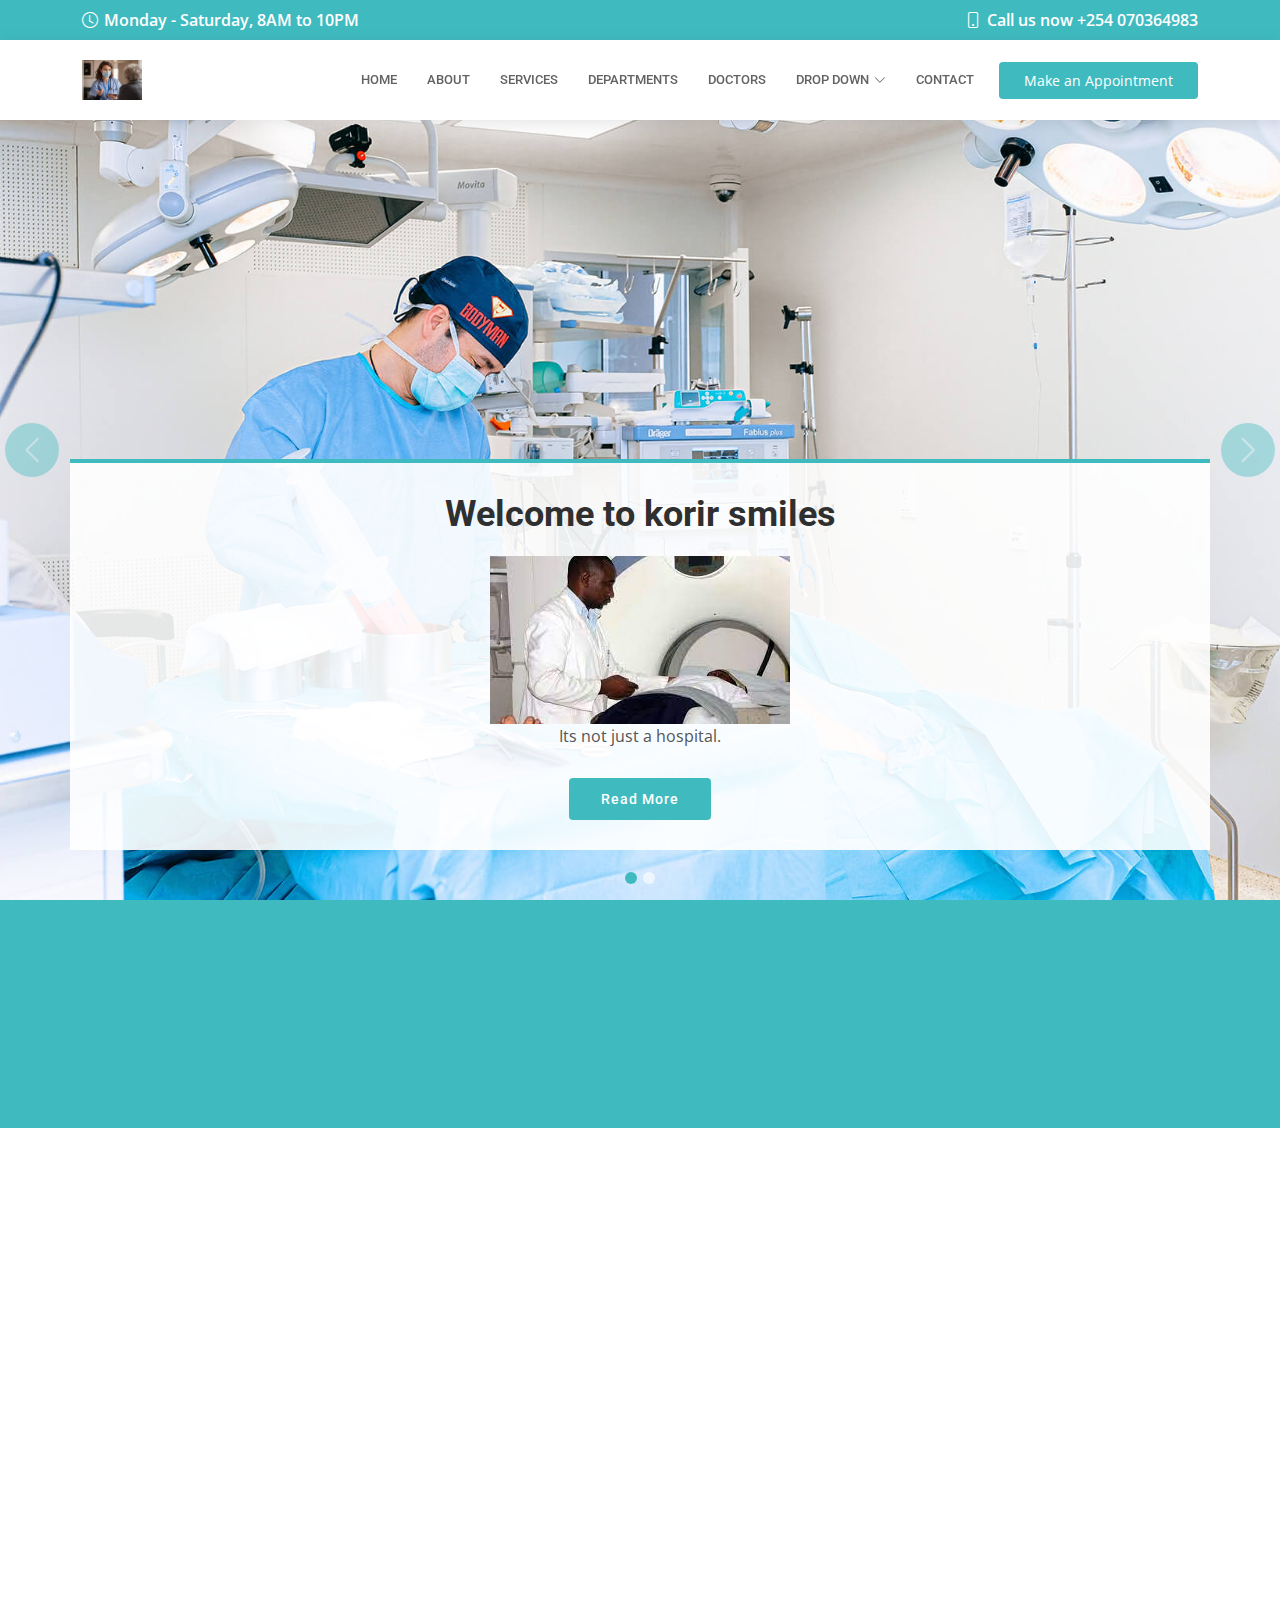
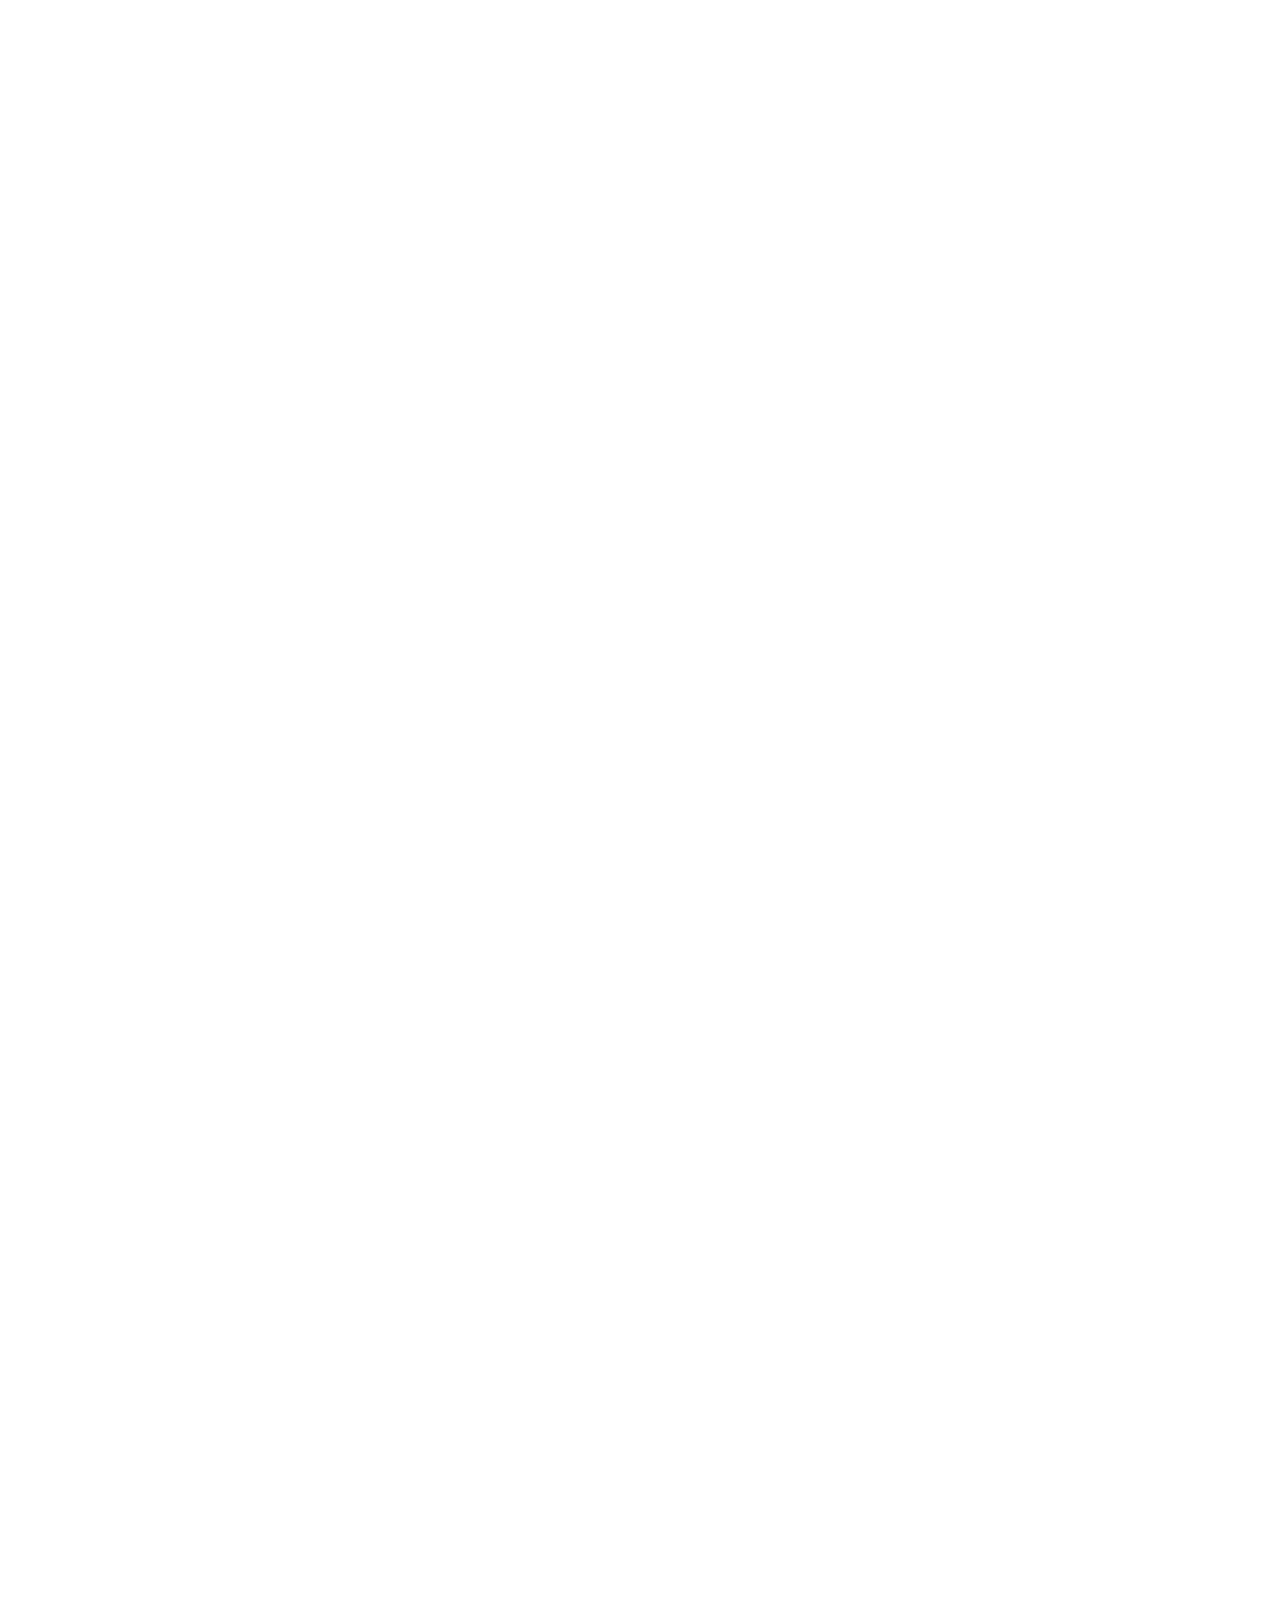
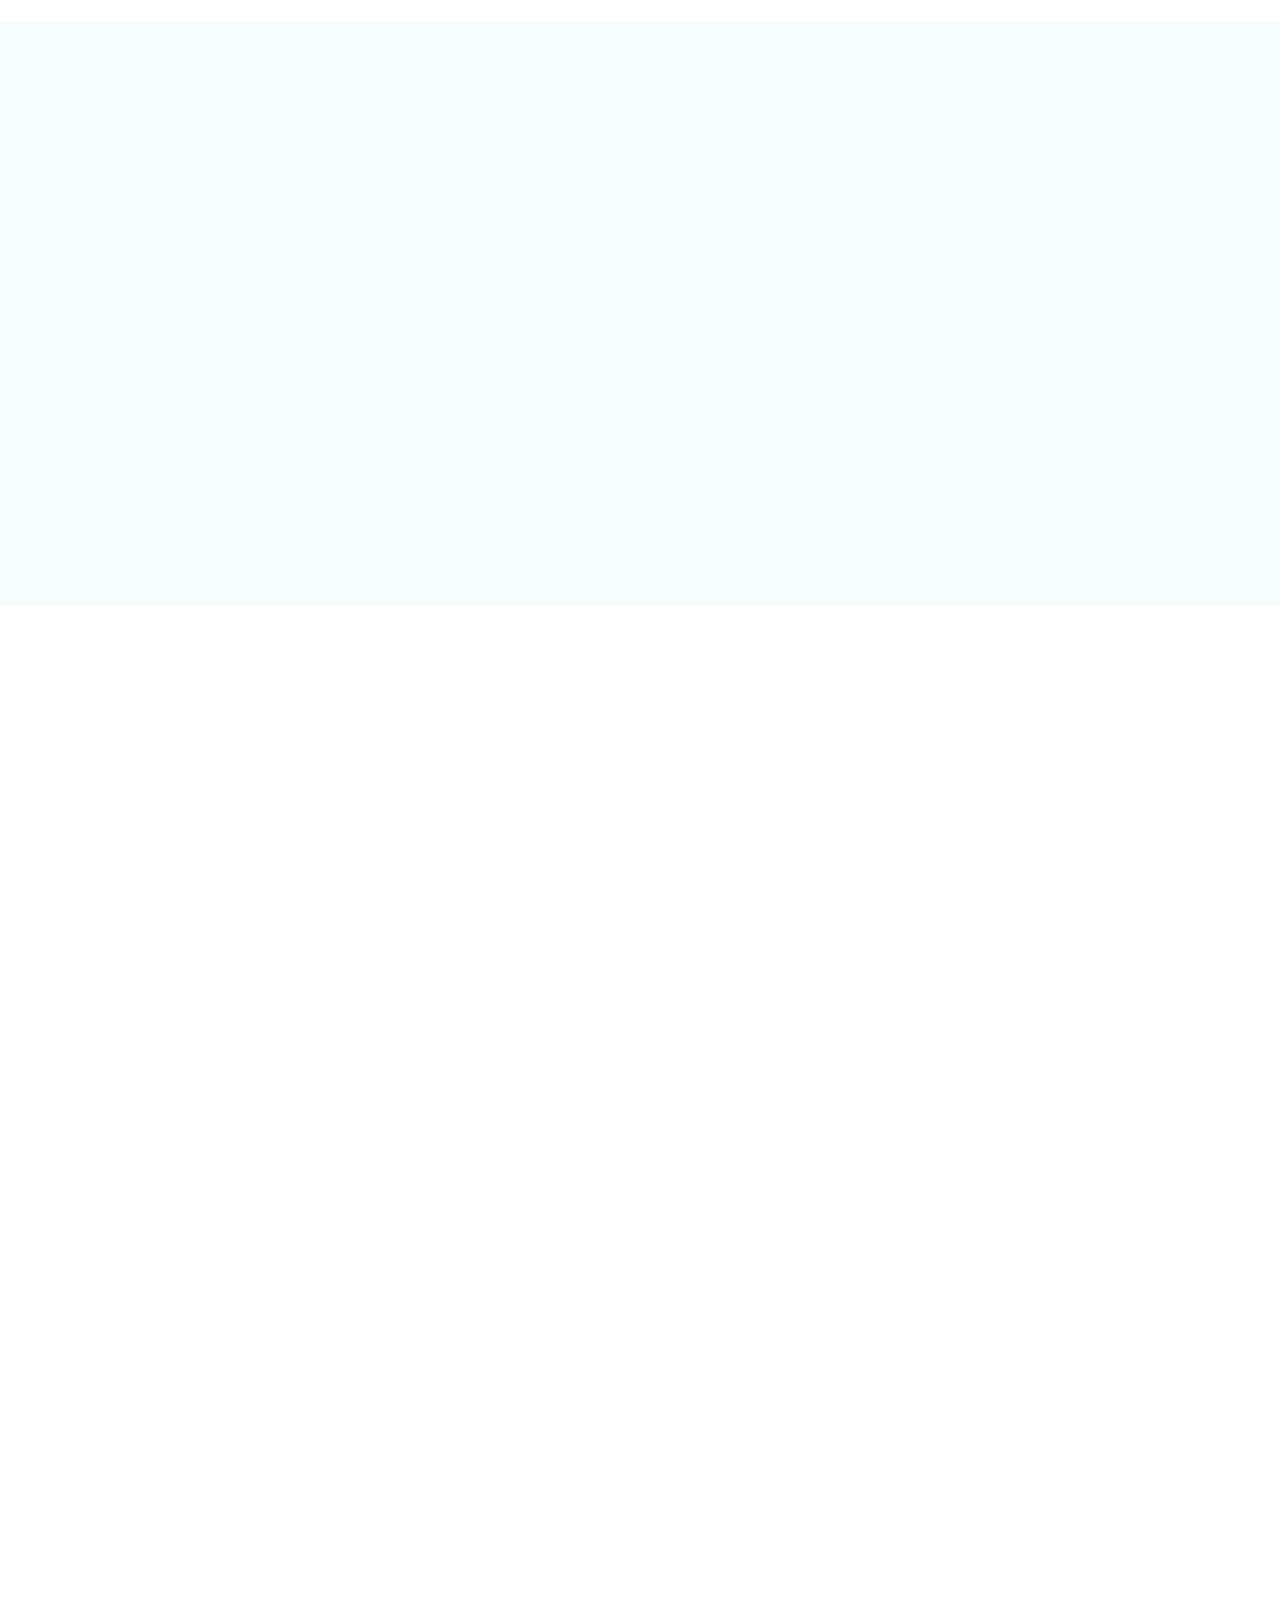
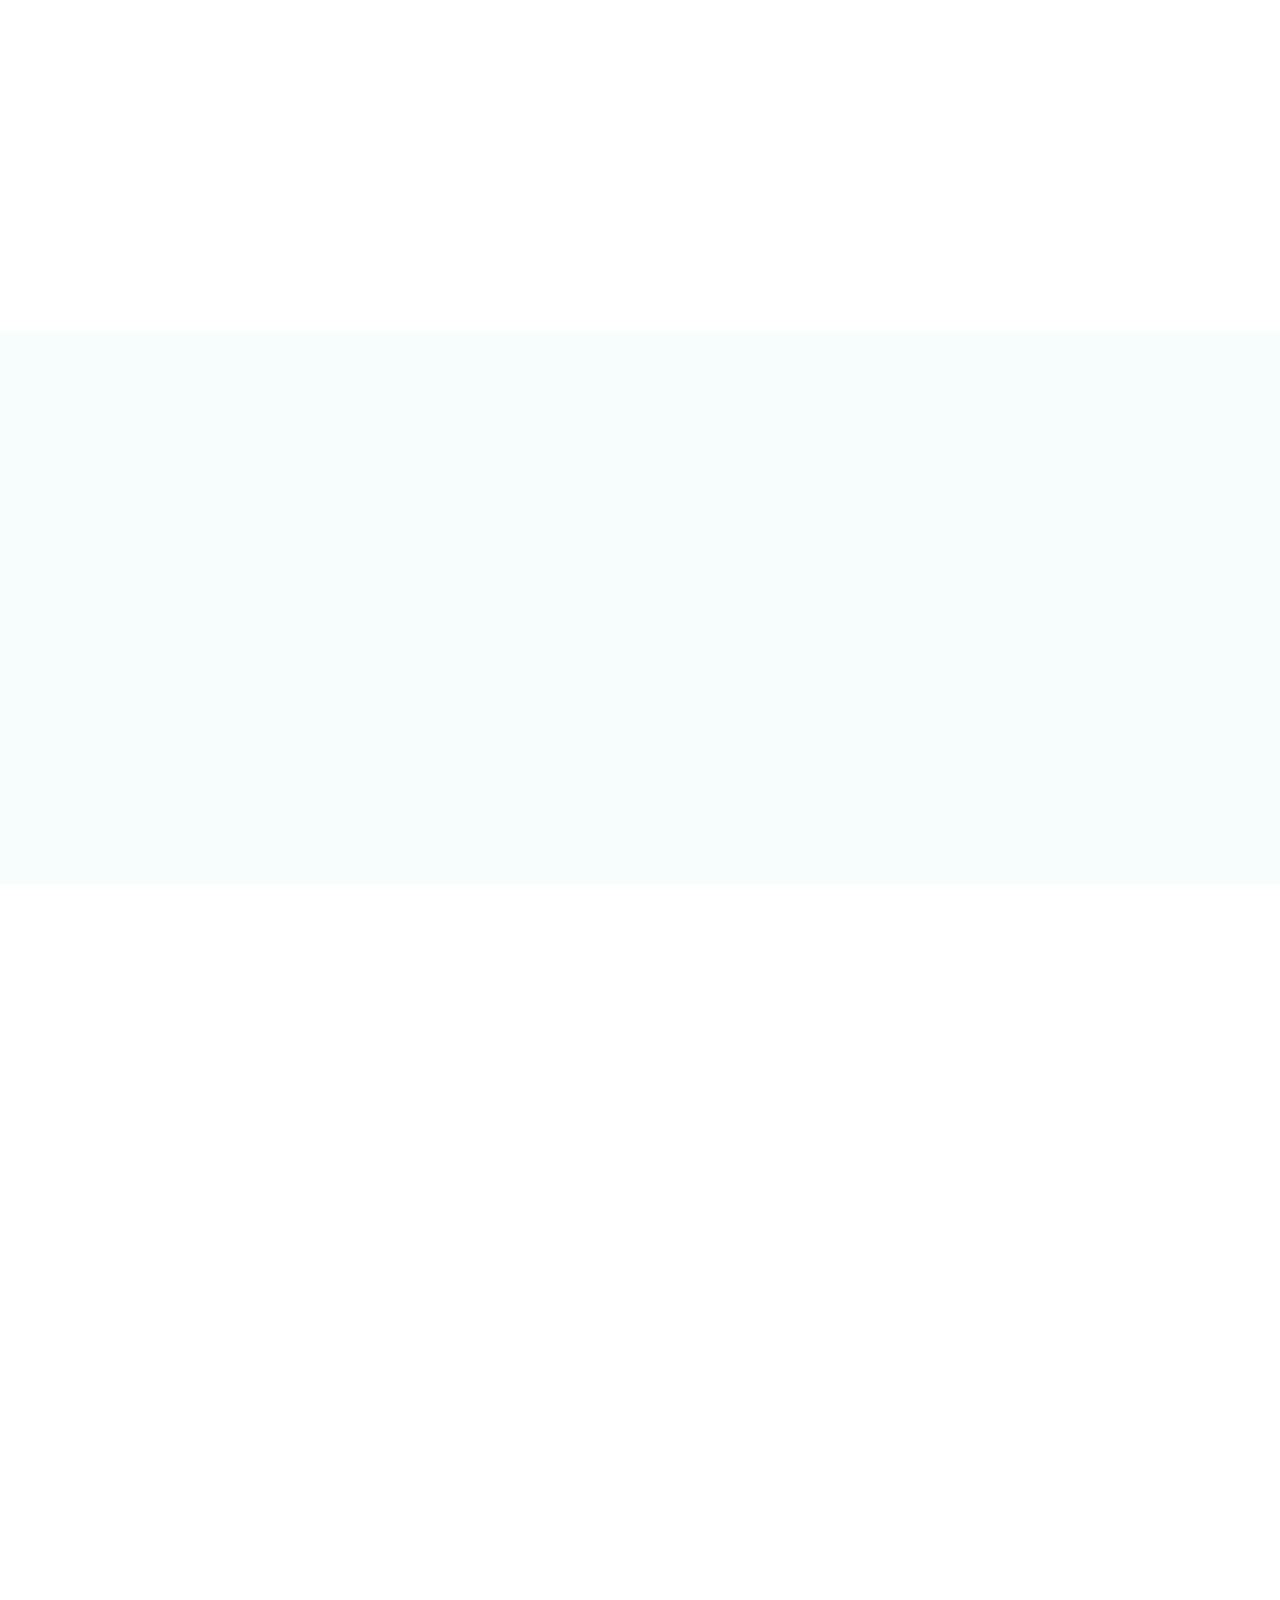
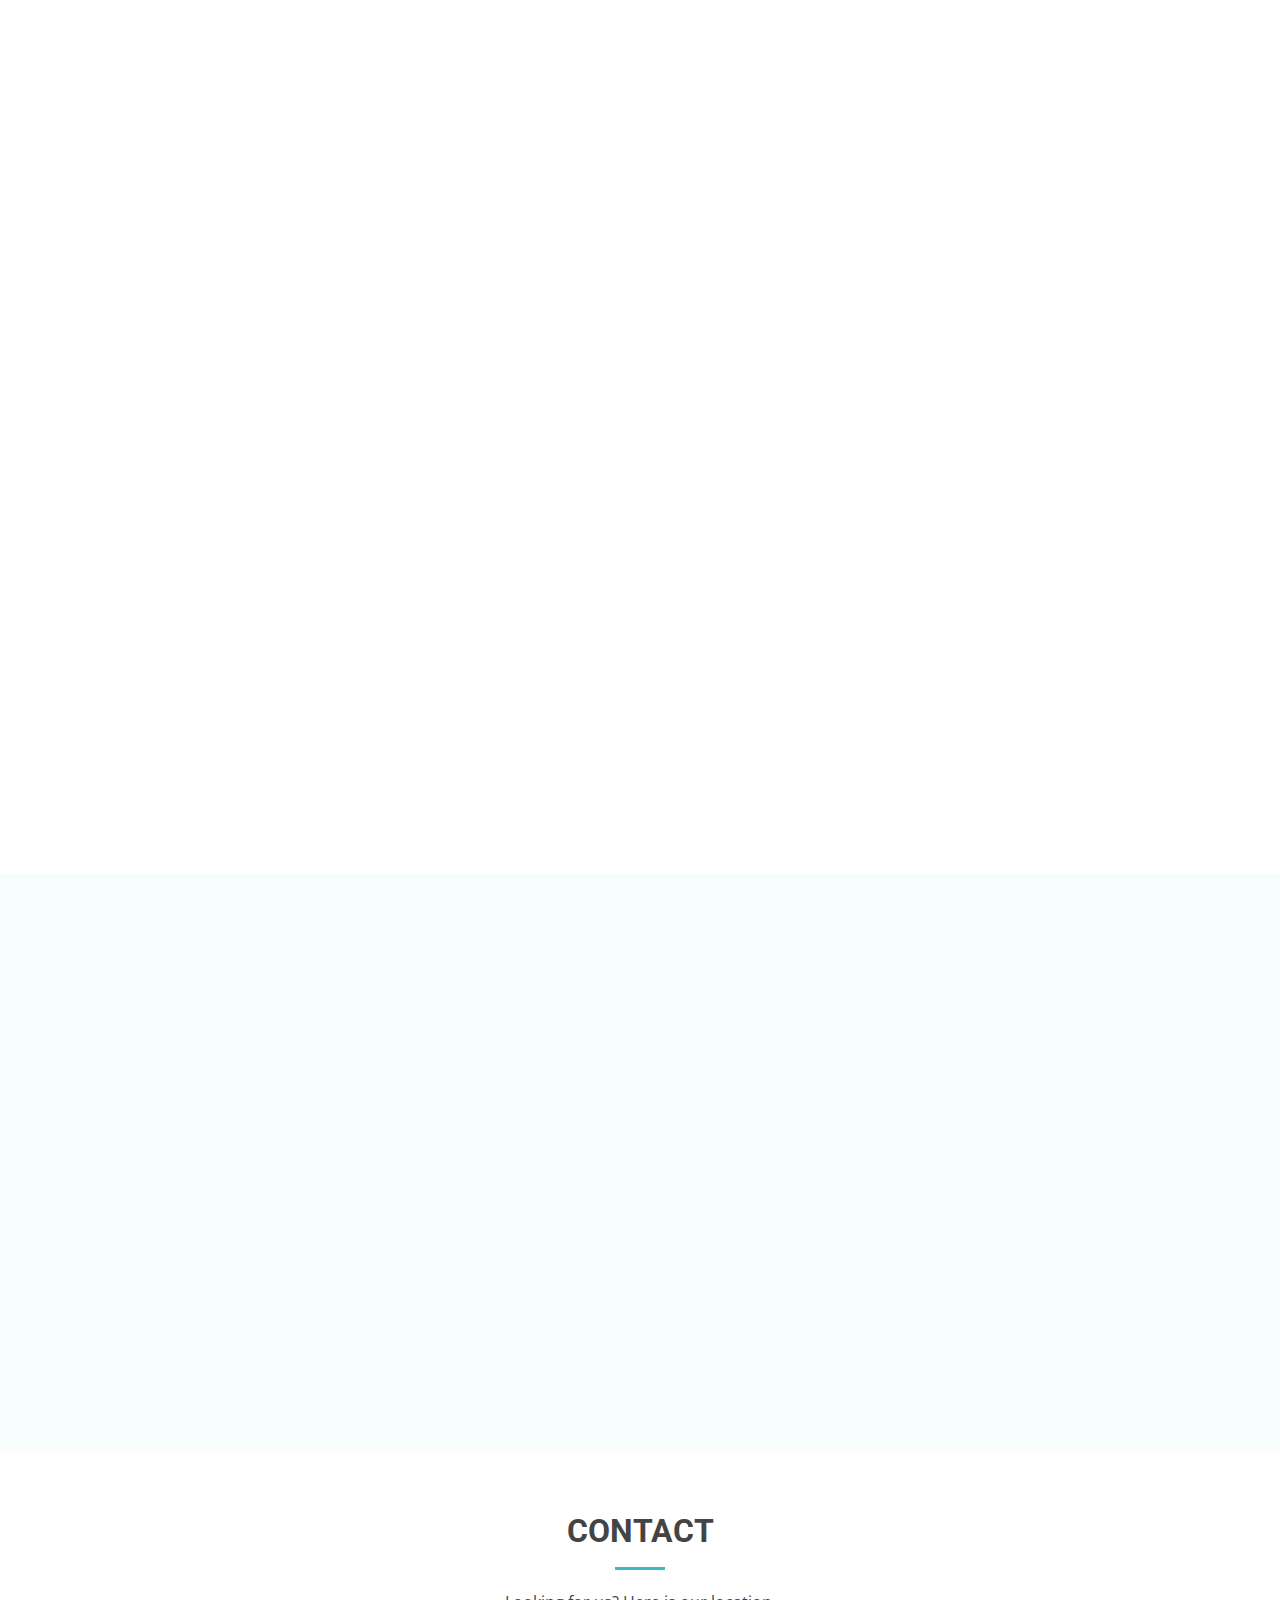
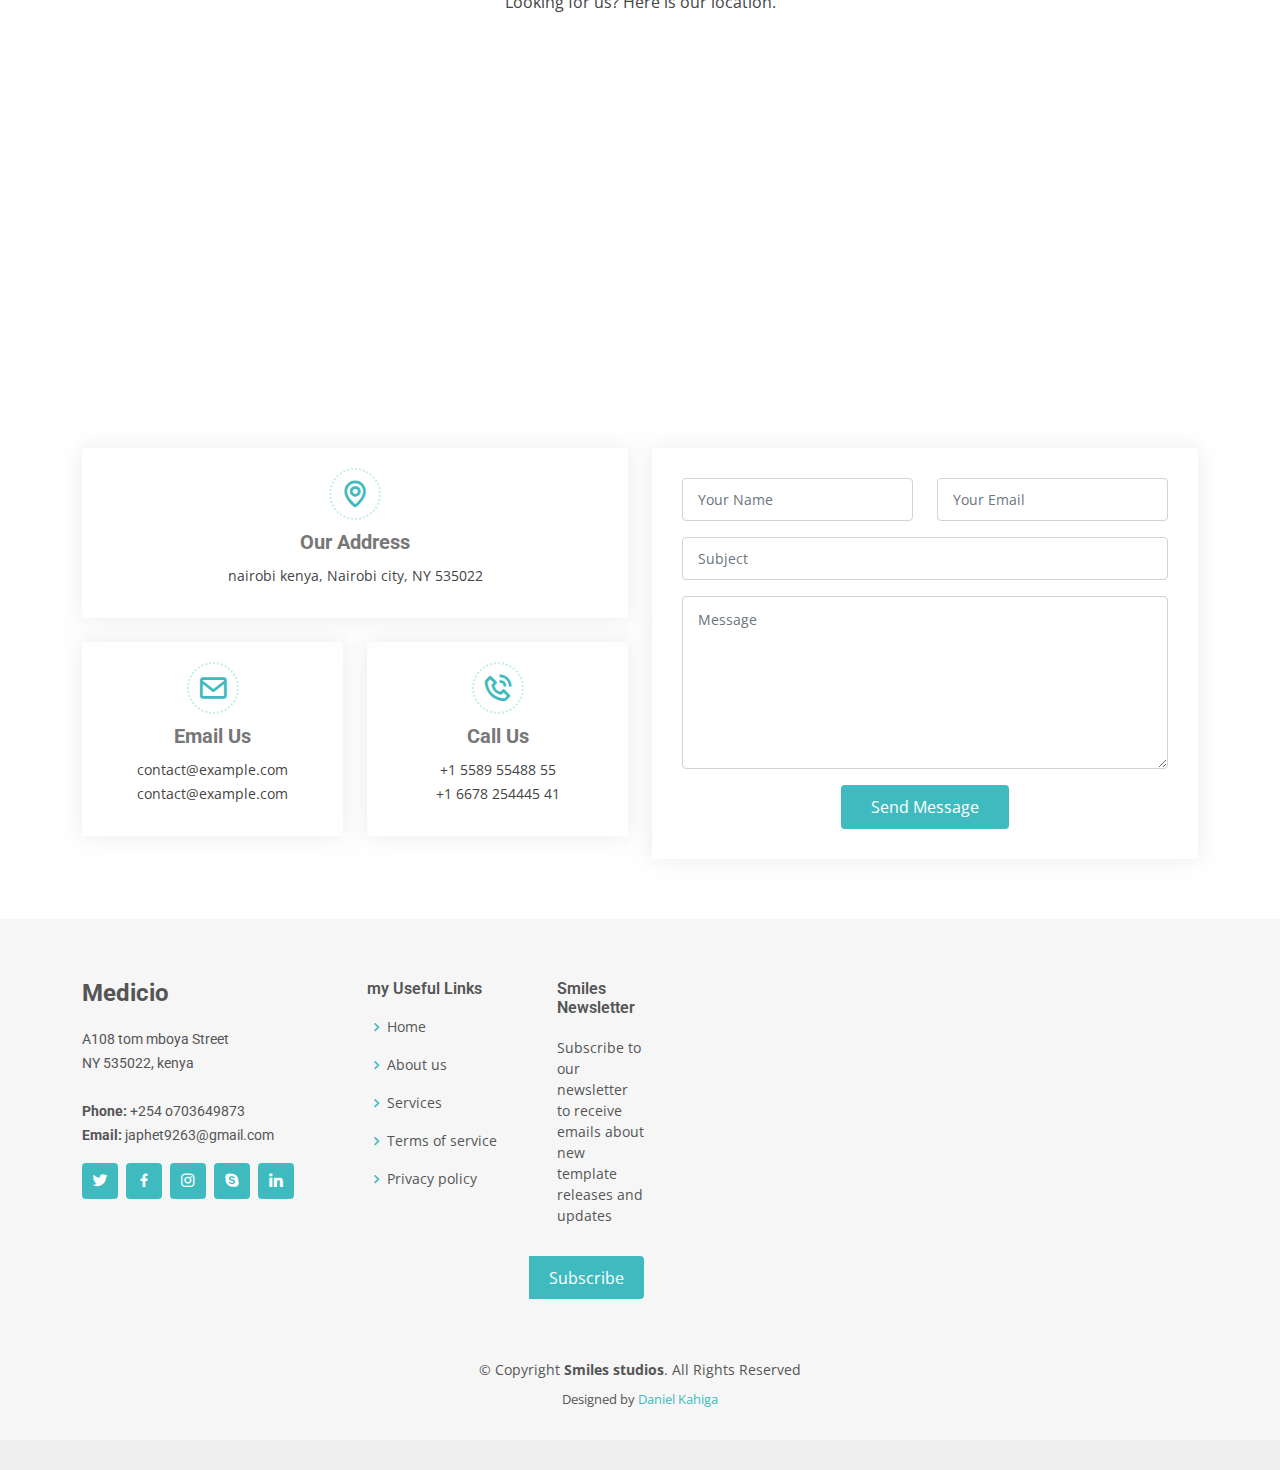
==== index.html @ 72e4fbf7 "initial commit" ====
<!DOCTYPE html>
<html lang="en">

<head>
  <meta charset="utf-8">
  <meta content="width=device-width, initial-scale=1.0" name="viewport">

  <title>medical care </title>
  <meta content="" name="description">
  <meta content="" name="keywords">

  <!-- Favicons -->
  <link href="assets/img/fav.png" rel="icon">
  <link href="assets/img/index.png" rel="apple-touch-icon">

  <!-- Google Fonts -->
  <link href="https://fonts.googleapis.com/css?family=Open+Sans:300,300i,400,400i,600,600i,700,700i|Roboto:300,300i,400,400i,500,500i,600,600i,700,700i|Poppins:300,300i,400,400i,500,500i,600,600i,700,700i" rel="stylesheet">

  <!-- Vendor CSS Files -->
<link href="assets/vendor/fontawesome-free/css/all.min.css" rel="stylesheet">
  <link href="assets/vendor/animate.css/animate.min.css" rel="stylesheet">
  <link href="assets/vendor/aos/aos.css" rel="stylesheet">
  <link href="assets/vendor/bootstrap/css/bootstrap.min.css" rel="stylesheet">
  <link href="assets/vendor/bootstrap-icons/bootstrap-icons.css" rel="stylesheet">
  <link href="assets/vendor/boxicons/css/boxicons.min.css" rel="stylesheet">
  <link href="assets/vendor/glightbox/css/glightbox.min.css" rel="stylesheet">
  <link href="assets/vendor/swiper/swiper-bundle.min.css" rel="stylesheet">


  <!-- Template Main CSS File -->
  <link href="assets/css/style.css" rel="stylesheet">

  <!-- =======================================================
  * Template Name: Medicio
  * Updated: Mar 09 2023 with Bootstrap v5.2.3
  * Template URL: https://bootstrapmade.com/medicio-free-bootstrap-theme/
  * Author: BootstrapMade.com
  * License: https://bootstrapmade.com/license/
  ======================================================== -->
</head>

<body>

  <!-- ======= Top Bar ======= -->
  <div id="topbar" class="d-flex align-items-center fixed-top">
    <div class="container d-flex align-items-center justify-content-center justify-content-md-between">
      <div class="align-items-center d-none d-md-flex">
        <i class="bi bi-clock"></i> Monday - Saturday, 8AM to 10PM
      </div>
      <div class="d-flex align-items-center">
        <i class="bi bi-phone"></i> Call us now +254 070364983
      </div>
    </div>
  </div>

  <!-- ======= Header ======= -->
  <header id="header" class="fixed-top">
    <div class="container d-flex align-items-center">

      <a href="index.html" class="logo me-auto"><img src="assets/img/medi.jpeg" alt=""></a>
      <!-- Uncomment below if you prefer to use an image logo -->
      <!-- <h1 class="logo me-auto"><a href="index.html">Medicio</a></h1> -->

      <nav id="navbar" class="navbar order-last order-lg-0">
        <ul>
          <li><a class="nav-link scrollto " href="index.html">Home</a></li>
          <li><a class="nav-link scrollto" href="#about">About</a></li>
          <li><a class="nav-link scrollto" href="#services">Services</a></li>
          <li><a class="nav-link scrollto" href="#departments">Departments</a></li>
          <li><a class="nav-link scrollto" href="#doctors">Doctors</a></li>
          <li class="dropdown"><a href="#"><span>Drop Down</span> <i class="bi bi-chevron-down"></i></a>
            <ul>
              <li><a href="#">Drop Down 1</a></li>
              <li class="dropdown"><a href="#"><span>Deep Drop Down</span> <i class="bi bi-chevron-right"></i></a>
                <ul>
                  <li><a href="#">Deep Drop Down 1</a></li>
                  <li><a href="#">Deep Drop Down 2</a></li>
                  <li><a href="#">Deep Drop Down 3</a></li>
                  <li><a href="#">Deep Drop Down 4</a></li>
                  <li><a href="#">Deep Drop Down 5</a></li>
                </ul>
              </li>
              <li><a href="#">Drop Down 2</a></li>
              <li><a href="#">Drop Down 3</a></li>
              <li><a href="#">Drop Down 4</a></li>
            </ul>
          </li>
          <li><a class="nav-link scrollto" href="#contact">Contact</a></li>
        </ul>
        <i class="bi bi-list mobile-nav-toggle"></i>
      </nav><!-- .navbar -->

      <a href="#appointment" class="appointment-btn scrollto"><span class="d-none d-md-inline">Make an</span> Appointment</a>

    </div>
  </header><!-- End Header -->

  <!-- ======= Hero Section ======= -->
  <section id="hero">
    <div id="heroCarousel" data-bs-interval="5000" class="carousel slide carousel-fade" data-bs-ride="carousel">

      <ol class="carousel-indicators" id="hero-carousel-indicators"></ol>

      <div class="carousel-inner" role="listbox">

        <!-- Slide 1 -->
        <div class="carousel-item active" style="background-image: url(assets/img/slide/slide-1.jpg)">
          <div class="container">
            <h2>Welcome to korir <span>smiles</span></h2>
            <img src="assets/img/3x.jpeg" alt="">

            <p> Its not just a hospital.</p>

            <a href="#about" class="btn-get-started scrollto">Read More</a>
          </div>
        </div>

        <!-- Slide 2 -->
        <div class="carousel-item" style="background-image: url(assets/img/slide/slide-2.jpg)">
          <div class="container">
            <h2>World-class care, here and now </h2>
            <p> korir Smiles  has set the standard for comprehensive healthcare and modern medical education in East Africa. Our dedicated staff, advanced facilities and state-of-the-art technologies have earned the hospital great reputation as a leading medical institution and teaching hospital in the region, and beyond.  </p>
            <a href="#about" class="btn-get-started scrollto">Read More</a>
          </div>
        </div>



      </div>

      <a class="carousel-control-prev" href="#heroCarousel" role="button" data-bs-slide="prev">
        <span class="carousel-control-prev-icon bi bi-chevron-left" aria-hidden="true"></span>
      </a>

      <a class="carousel-control-next" href="#heroCarousel" role="button" data-bs-slide="next">
        <span class="carousel-control-next-icon bi bi-chevron-right" aria-hidden="true"></span>
      </a>

    </div>
  </section><!-- End Hero -->




    <!-- ======= Cta Section ======= -->
    <section id="cta" class="cta">
      <div class="container" data-aos="zoom-in">

        <div class="text-center">
          <h3>In an emergency? Need help now?</h3>
          <p></p>
          <a class="cta-btn scrollto" href="#appointment">Make an Make an Appointment</a>
        </div>

      </div>
    </section><!-- End Cta Section -->

    <!-- ======= About Us Section ======= -->
    <section id="about" class="about">
      <div class="container" data-aos="fade-up">

        <div class="section-title">
          <h2>About Us</h2>

<p></p>
        </div>
        <div class="row">
          <div class="col-lg-6" data-aos="fade-right">
            <img src="assets/img/testimonials/manchesteruniversitynhs.jpg" class="img-fluid" alt="">


          </div>
          <div class="col-lg-6 pt-4 pt-lg-0 content" data-aos="fade-left">
            <h3>Who we are?</h3>
            <p class="fst-italic">
            korir Smiles is a private, not-for-profit institution committed to making high calibre healthcare and medical education accessible to all. Our main hospital campus is located in the Parklands area of Nairobi. In addition, we have 50 Medical and Diagnostic Centres ​ throughout East Africa providing primary and specialised care as well as various diagnostic tests. Our Patient Welfare Programme also offers financial assistance to uninsured and low-income patients who would otherwise be unable to afford the medical care they require.​
            </p>


          </div>
        </div>

      </div>
    </section><!-- End About Us Section -->

    <!-- ======= Counts Section ======= -->
    <section id="counts" class="counts">
      <div class="container" data-aos="fade-up">

        <div class="row no-gutters">

          <div class="col-lg-3 col-md-6 d-md-flex align-items-md-stretch">
            <div class="count-box">
              <i class="fas fa-user-md"></i>
              <span data-purecounter-start="0" data-purecounter-end="85" data-purecounter-duration="1" class="purecounter"></span>

              <p><strong>Doctors</strong></p>
              <a href="#">Find out more &raquo;</a>
            </div>
          </div>

          <div class="col-lg-3 col-md-6 d-md-flex align-items-md-stretch">
            <div class="count-box">
              <i class="far fa-hospital"></i>
              <span data-purecounter-start="0" data-purecounter-end="26" data-purecounter-duration="1" class="purecounter"></span>
              <p><strong>Departments</strong> </p>
              <a href="#">Find out more &raquo;</a>
            </div>
          </div>

          <div class="col-lg-3 col-md-6 d-md-flex align-items-md-stretch">
            <div class="count-box">
              <i class="fas fa-flask"></i>
              <span data-purecounter-start="0" data-purecounter-end="14" data-purecounter-duration="1" class="purecounter"></span>
              <p><strong>Research Lab</strong> </p>
              <a href="#">Find out more &raquo;</a>
            </div>
          </div>

          <div class="col-lg-3 col-md-6 d-md-flex align-items-md-stretch">
            <div class="count-box">
              <i class="fas fa-award"></i>
              <span data-purecounter-start="0" data-purecounter-end="150" data-purecounter-duration="1" class="purecounter"></span>
              <p><strong>Awards</strong> </p>
              <a href="#">Find out more &raquo;</a>
            </div>
          </div>

        </div>

      </div>
    </section><!-- End Counts Section -->

    <!-- ======= Features Section ======= -->
    <section id="features" class="features">
      <div class="container" data-aos="fade-up">
<div class="image col-lg-6 order-1 order-lg-2" style='background-image: url("assets/img/features.jpg");' data-aos="zoom-in"></div>
      </div>
    </section><!-- End Features Section -->

    <!-- ======= Services Section ======= -->
    <section id="services" class="services services">
      <div class="container" data-aos="fade-up">

        <div class="section-title">
          <h2>Services</h2>
          <p></p>
        </div>

        <div class="row">
          <div class="col-lg-4 col-md-6 icon-box" data-aos="zoom-in" data-aos-delay="100">
            <div class="icon"><i class="fas fa-heartbeat"></i></div>
            <h4 class="title"><a href="">Heart and Cancer Centre</a></h4>
            <p class="description">​A first of its kind in East Afric​​a, the centre provides high quality care and treatment based on international standards for full spectrum of heart and cancer conditions.</p>
          </div>
          <div class="col-lg-4 col-md-6 icon-box" data-aos="zoom-in" data-aos-delay="200">
            <div class="icon"><i class="fas fa-pills"></i></div>
            <h4 class="title"><a href="">Medicine</a></h4>
            <p class="description">​The Department of Medicine offers comprehensive medical services in a diverse range of sub-specialties</p>
          </div>
          <div class="col-lg-4 col-md-6 icon-box" data-aos="zoom-in" data-aos-delay="300">
            <div class="icon"><i class="fas fa-hospital-user"></i></div>
            <h4 class="title"><a href="">Maternity Services </a></h4>
            <p class="description">At Smiles, Nairobi, our approach to maternity care is grounded in respect for individual and cultural choices in childbirth, supported by the availability of world-class care and facilities.</p>
          </div>
          <div class="col-lg-4 col-md-6 icon-box" data-aos="zoom-in" data-aos-delay="100">
            <div class="icon"><i class="fas fa-dna"></i></div>
            <h4 class="title"><a href="">Surgery</a></h4>
            <p class="description">Our team of surgical professionals at Medicare, Nairobi provides comprehensive and highly personalised diagnostic and surgical services.</p>
          </div>


        </div>

      </div>
    </section><!-- End Services Section -->

    <!-- ======= Appointment Section ======= -->
    <section id="appointment" class="appointment section-bg">
      <div class="container" data-aos="fade-up">

        <div class="section-title">
          <h2>Make an Appointment</h2>
          <p> So that we may satisfy your dire needs , kindly fill the form below so that we may book you an appointment with our talented practitioners.</p>
        </div>

        <form action="forms/appointment.php" method="post" role="form" class="php-email-form" data-aos="fade-up" data-aos-delay="100">
          <div class="row">
            <div class="col-md-4 form-group">
              <input type="text" name="name" class="form-control" id="name" placeholder="Your Name" required>
            </div>
            <div class="col-md-4 form-group mt-3 mt-md-0">
              <input type="email" class="form-control" name="email" id="email" placeholder="Your Email" required>
            </div>
            <div class="col-md-4 form-group mt-3 mt-md-0">
              <input type="tel" class="form-control" name="phone" id="phone" placeholder="Your Phone" required>
            </div>
          </div>
          <div class="row">
            <div class="col-md-4 form-group mt-3">
              <input type="datetime" name="date" class="form-control datepicker" id="date" placeholder="Appointment Date" required>
            </div>
            <div class="col-md-4 form-group mt-3">
              <select name="department" id="department" class="form-select">
                <option value="">Select Department</option>
                <option value="Department 1">Cardiology</option>
                <option value="Department 2">Neurology</option>
                <option value="Department 3">Hepatology</option>
                <option value="Department 3">Pediatrics</option>
              </select>
            </div>
            <div class="col-md-4 form-group mt-3">
              <select name="doctor" id="doctor" class="form-select">
                <option value="">Select Doctor</option>
                <option value="Doctor 1">Doctor 1</option>
                <option value="Doctor 2">Doctor 2</option>
                <option value="Doctor 3">Doctor 3</option>
              </select>
            </div>
          </div>

          <div class="form-group mt-3">
            <textarea class="form-control" name="message" rows="5" placeholder="Message (Optional)"></textarea>
          </div>
          <div class="my-3">
            <div class="loading">Loading</div>
            <div class="error-message"></div>
            <div class="sent-message">Your appointment request has been sent successfully. Thank you!</div>
          </div>
          <div class="text-center"><button type="submit">Make an Appointment</button></div>
        </form>

      </div>
    </section><!-- End Appointment Section -->

    <!-- ======= Departments Section ======= -->
    <section id="departments" class="departments">
      <div class="container" data-aos="fade-up">

        <div class="section-title">
          <h2>Departments</h2>
          <p>Some of our helpful departments</p>
        </div>

        <div class="row" data-aos="fade-up" data-aos-delay="100">
          <div class="col-lg-4 mb-5 mb-lg-0">
            <ul class="nav nav-tabs flex-column">
              <li class="nav-item">
                <a class="nav-link active show" data-bs-toggle="tab" data-bs-target="#tab-1">
                  <h4>Cardiology</h4>
                  <p></p>
                </a>
              </li>
              <li class="nav-item mt-2">
                <a class="nav-link" data-bs-toggle="tab" data-bs-target="#tab-2">
                  <h4>Neurology</h4>
                  <p></p>
                </a>
              </li>
              <li class="nav-item mt-2">
                <a class="nav-link" data-bs-toggle="tab" data-bs-target="#tab-3">
                  <h4>Hepatology</h4>
                  <p></p>
                </a>
              </li>
              <li class="nav-item mt-2">
                <a class="nav-link" data-bs-toggle="tab" data-bs-target="#tab-4">
                  <h4>Pediatrics</h4>
                  <p></p>
                </a>
              </li>
            </ul>
          </div>
          <div class="col-lg-8">
            <div class="tab-content">
              <div class="tab-pane active show" id="tab-1">
                <h3>Cardiology</h3>
                <p class="fst-italic"></p>
                <img src="assets/img/departments-1.jpg" alt="" class="img-fluid">
                <p> Deals with the diagnosis and treatment of such conditions as congenital heart defects, coronary artery disease, electrophysiology, heart failure and valvular heart disease.</p>
              </div>
              <div class="tab-pane" id="tab-2">
                <h3>Neurology</h3>
                <p class="fst-italic"></p>
                <img src="assets/img/departments-2.jpg" alt="" class="img-fluid">
                <p>The study and treatment of disorders of the nervous system.We deal with the two types of nervous systems. The Central Nervous System and Peripheral nervous system </p>
              </div>
              <div class="tab-pane" id="tab-3">
                <h3>Hepatology</h3>
                <p class="fst-italic"></p>
                <img src="assets/img/departments-3.jpg" alt="" class="img-fluid">
                <p> branch of medicine concerned with the study, prevention, diagnosis, and management of diseases that affect the liver, gallbladder, biliary tree, and pancreas.</p>
              </div>
              <div class="tab-pane" id="tab-4">
                <h3>Pediatrics</h3>
                <p class="fst-italic"></p>
                <img src="assets/img/departments-4.jpg" alt="" class="img-fluid">
                <p>the branch of medicine dealing with the health and medical care of infants, children, and adolescents from birth up to the age of 18. </p>
              </div>
            </div>
          </div>
        </div>

      </div>
    </section><!-- End Departments Section -->

    <!-- ======= Testimonials Section ======= -->
    <section id="testimonials" class="testimonials">
      <div class="container" data-aos="fade-up">

        <div class="section-title">
          <h2>Testimonials</h2>
          <p>Here are some of the reviews from our past customers.</p>
        </div>

        <div class="testimonials-slider swiper" data-aos="fade-up" data-aos-delay="100">
          <div class="swiper-wrapper">

            <div class="swiper-slide">
              <div class="testimonial-item">
                <p>
                  <i class="bx bxs-quote-alt-left quote-icon-left"></i>
                  The I stepped foot in this establishment I got a feeling of better days ahead of my child who was wel treated and well taken care of.
                  <i class="bx bxs-quote-alt-right quote-icon-right"></i>
                </p>
                <img src="assets/img/testimonials/test1.jpeg" alt="">
                <h3>Saul Goodman</h3>

              </div>
            </div><!-- End testimonial item -->

            <div class="swiper-slide">
              <div class="testimonial-item">
                <p>
                  <i class="bx bxs-quote-alt-left quote-icon-left"></i>
                  This hospital has the best charges in terms of medication. They have the most affordable rates than any other hospital.
                  <i class="bx bxs-quote-alt-right quote-icon-right"></i>
                </p>
                <img src="assets/img/testimonials/test2.jpeg" alt="">
                <h3>Sara Wilson</h3>

              </div>
            </div><!-- End testimonial item -->

            <div class="swiper-slide">
              <div class="testimonial-item">
                <p>
                  <i class="bx bxs-quote-alt-left quote-icon-left"></i>
                 If you are looking for amazing services then, this is the place for you.
                  <i class="bx bxs-quote-alt-right quote-icon-right"></i>
                </p>
                <img src="assets/img/testimonials/test3.png" alt="">
                <h3>Jena Karlis</h3>

              </div>
            </div><!-- End testimonial item -->

            <div class="swiper-slide">
              <div class="testimonial-item">
                <p>
                  <i class="bx bxs-quote-alt-left quote-icon-left"></i>
                  I find this helpfull for me and my family as they have insuarance policies for the family.
                  <i class="bx bxs-quote-alt-right quote-icon-right"></i>
                </p>
                <img src="assets/img/testimonials/test4.png" alt="">
                <h3>Matt Brandon</h3>

              </div>
            </div><!-- End testimonial item -->

            </div><!-- End testimonial item -->

          </div>
          <div class="swiper-pagination"></div>
        </div>

      </div>
    </section><!-- End Testimonials Section -->

    <!-- ======= Doctors Section ======= -->
    <section id="doctors" class="doctors section-bg">
      <div class="container" data-aos="fade-up">

        <div class="section-title">
          <h2>Doctors</h2>
          <p>Our skilled staff members</p>
        </div>

        <div class="row">

          <div class="col-lg-3 col-md-6 d-flex align-items-stretch">
            <div class="member" data-aos="fade-up" data-aos-delay="100">
              <div class="member-img">
                <img src="assets/img/medi.jpeg" alt="">
                <div class="social">
                  <a href=""><i class="bi bi-twitter"></i></a>
                  <a href=""><i class="bi bi-facebook"></i></a>
                  <a href=""><i class="bi bi-instagram"></i></a>
                  <a href=""><i class="bi bi-linkedin"></i></a>
                </div>
              </div>
              <div class="member-info">
                <h4>Walter White</h4>
                <span>Chief Medical Officer</span>
              </div>
            </div>
          </div>

          <div class="col-lg-3 col-md-6 d-flex align-items-stretch">
            <div class="member" data-aos="fade-up" data-aos-delay="200">
              <div class="member-img">
                <img src="assets/img/med.jpeg" alt="">
                <div class="social">
                  <a href=""><i class="bi bi-twitter"></i></a>
                  <a href=""><i class="bi bi-facebook"></i></a>
                  <a href=""><i class="bi bi-instagram"></i></a>
                  <a href=""><i class="bi bi-linkedin"></i></a>
                </div>
              </div>
              <div class="member-info">
                <h4>Sarah Jhonson</h4>
                <span>Anesthesiologist</span>
              </div>
            </div>
          </div>

          <div class="col-lg-3 col-md-6 d-flex align-items-stretch">
            <div class="member" data-aos="fade-up" data-aos-delay="300">
              <div class="member-img">
                <img src="assets/img/3x.jpeg" alt="">
                <div class="social">
                  <a href=""><i class="bi bi-twitter"></i></a>
                  <a href=""><i class="bi bi-facebook"></i></a>
                  <a href=""><i class="bi bi-instagram"></i></a>
                  <a href=""><i class="bi bi-linkedin"></i></a>
                </div>
              </div>
              <div class="member-info">
                <h4>William Anderson</h4>
                <span>Cardiology</span>
              </div>
            </div>
          </div>

          <div class="col-lg-3 col-md-6 d-flex align-items-stretch">
            <div class="member" data-aos="fade-up" data-aos-delay="400">
              <div class="member-img">
                <img src="assets/img/bx.jpeg" alt="">
                <div class="social">
                  <a href=""><i class="bi bi-twitter"></i></a>
                  <a href=""><i class="bi bi-facebook"></i></a>
                  <a href=""><i class="bi bi-instagram"></i></a>
                  <a href=""><i class="bi bi-linkedin"></i></a>
                </div>
              </div>
              <div class="member-info">
                <h4>Amanda Jepson</h4>
                <span>Neurosurgeon</span>
              </div>
            </div>
          </div>

        </div>

      </div>
    </section><!-- End Doctors Section -->

    <!-- ======= Gallery Section ======= -->
    <section id="gallery" class="gallery">
      <div class="container" data-aos="fade-up">

        <div class="section-title">
          <h2>Gallery</h2>
          <p> Some of our sessions here at Medicio Hospital</p>
        </div>

        <div class="gallery-slider swiper">
          <div class="swiper-wrapper align-items-center">
            <div class="swiper-slide"><a class="gallery-lightbox" href="assets/img/3x.jpeg"><img src="assets/img/gallery/gallery-1.jpg" class="img-fluid" alt=""></a></div>
            <div class="swiper-slide"><a class="gallery-lightbox" href="assets/img/bx.jpeg"><img src="assets/img/gallery/gallery-2.jpg" class="img-fluid" alt=""></a></div>
            <div class="swiper-slide"><a class="gallery-lightbox" href="assets/img/gallery/gallery-3.jpg"><img src="assets/img/gallery/gallery-3.jpg" class="img-fluid" alt=""></a></div>
            <div class="swiper-slide"><a class="gallery-lightbox" href="assets/img/gallery/gallery-4.jpg"><img src="assets/img/gallery/gallery-4.jpg" class="img-fluid" alt=""></a></div>
            <div class="swiper-slide"><a class="gallery-lightbox" href="assets/img/gallery/gallery-5.jpg"><img src="assets/img/gallery/gallery-5.jpg" class="img-assets" alt=""></a></div>
            <div class="swiper-slide"><a class="gallery-lightbox" href="assets/img/gallery/gallery-6.jpg"><img src="assets/img/gallery/gallery-6.jpg" class="img-fluid" alt=""></a></div>
            <div class="swiper-slide"><a class="gallery-lightbox" href="assets/img/gallery/gallery-7.jpg"><img src="assets/img/gallery/gallery-7.jpg" class="img-fluid" alt=""></a></div>
            <div class="swiper-slide"><a class="gallery-lightbox" href="assets/img/gallery/gallery-8.jpg"><img src="assets/img/gallery/gallery-8.jpg" class="img-fluid" alt=""></a></div>
          </div>
          <div class="swiper-pagination"></div>
        </div>

      </div>
    </section><!-- End Gallery Section -->

    <!-- ======= Pricing Section ======= -->
    <section id="pricing" class="pricing">
      <div class="container" data-aos="fade-up">

        <div class="section-title">
          <h2>Pricing</h2>
          <p> </p>
        </div>

        <div class="row">



          <div class="col-lg-3 col-md-6 mt-4 mt-md-0">
            <div class="box featured" data-aos="fade-up" data-aos-delay="200">
              <h3> Public Consultation</h3>
              <h4><sup>ksh</sup>2000<span> / month</span></h4>
              <ul>
                <li>Check-ups</li>
                <li>Vaccines</li>
                <li>Treatment</li>

                <li class="na">Massa ultricies mi</li>
              </ul>
              <div class="btn-wrap">
                <a href="#" class="btn-buy">Buy Now</a>
              </div>
            </div>
          </div>

          <div class="col-lg-3 col-md-6 mt-4 mt-lg-0">
            <div class="box" data-aos="fade-up" data-aos-delay="300">
              <h3>Private Consultation</h3>
              <h4><sup>ksh</sup>3000<span> / month</span></h4>
              <ul>
                <li>Check-ups</li>
                <li>Vaccines</li>
                <li>Treatment</li>
                <li>Massa ultricies mi</li>
              </ul>
              <div class="btn-wrap">
                <a href="#" class="btn-buy">Buy Now</a>
              </div>
            </div>
          </div>



        </div>

      </div>
    </section><!-- End Pricing Section -->

    <!-- ======= Frequently Asked Questioins Section ======= -->
    <section id="faq" class="faq section-bg">
      <div class="container" data-aos="fade-up">

        <div class="section-title">
          <h2>Frequently Asked Questioins</h2>
          <p></p>
        </div>

        <ul class="faq-list">

          <li>
            <div data-bs-toggle="collapse" class="collapsed question" href="#faq1">Q: I have a prescription/laboratory request from my doctor. Can I bring the request and access Aga Khan University Hospital, Nairobi's services? <i class="bi bi-chevron-down icon-show"></i><i class="bi bi-chevron-up icon-close"></i></div>
            <div id="faq1" class="collapse" data-bs-parent=".faq-list">
              <p>
               A: Yes. Anyone with a prescription or laboratory request from a qualified medical practitioner can access Medicio services, including physiotherapy, x-ray and dental services among other services.
              </p>
            </div>
          </li>

          <li>
            <div data-bs-toggle="collapse" href="#faq2" class="collapsed question"> Is the quality of care provided in the general wards similar to that provided in the private wing? <i class="bi bi-chevron-down icon-show"></i><i class="bi bi-chevron-up icon-close"></i></div>
            <div id="faq2" class="collapse" data-bs-parent=".faq-list">
              <p>
                 At Medicio we are committed to providing the very best in reliable, quality health care for all of our patients, in all of our wards. Our doctors and nurses do rounds in both the general wards and the private wing.
              </p>
            </div>
          </li>



          <li>
            <div data-bs-toggle="collapse" href="#faq4" class="collapsed question">Can I access my medical records?<i class="bi bi-chevron-down icon-show"></i><i class="bi bi-chevron-up icon-close"></i></div>
            <div id="faq4" class="collapse" data-bs-parent=".faq-list">
              <p> es, patients can access their medical reports. All information is held in confidence and cannot be released to any third party without a patient's written expressed consent. For more information on accessing your medical records, please visit the Hospital's Medical Records Department located next to the Accident and Emmergency Department.</p>

            </div>
          </li>

          <li>
            <div data-bs-toggle="collapse" href="#faq5" class="collapsed question">: How can corporate clients keep track of Hospital medical expenses? <i class="bi bi-chevron-down icon-show"></i><i class="bi bi-chevron-up icon-close"></i></div>
            <div id="faq5" class="collapse" data-bs-parent=".faq-list">
              <p>Medicio,N provides itemised billing for all services rendered to individual patients. The frequency of billing can be agreed with the Hospital. Medicio does its best to inform clients prior to implementing price adjustments, however prices are subject to change without notice.​
</p>

            </div>
          </li>

          <li>
            <div data-bs-toggle="collapse" href="#faq6" class="collapsed question">How is being treated at Medicio different from being treated by a private doctor? <i class="bi bi-chevron-down icon-show"></i><i class="bi bi-chevron-up icon-close"></i></div>
            <div id="faq6" class="collapse" data-bs-parent=".faq-list">
              <p>
When you receive medical care from a private doctor, that doctor determines your entire course of treatment. At Mediciopatients benefit from a team-based approach to health care provided by our team of resident doctors, who specialise in a wide range of disciplines. This means that if your course of treatment requires consultation from more than one specialist, you will easily be referred to other doctors within AKUH,N who will collaborate with one another to ensure that you receive the very best in comprehensive, holistic healthcare.​
              </p>
            </div>
          </li>

        </ul>

      </div>
    </section><!-- End Frequently Asked Questioins Section -->

    <!-- ======= Contact Section ======= -->
    <section id="contact" class="contact">
      <div class="container">

        <div class="section-title">
          <h2>Contact</h2>
          <p>  Looking for us? Here is our location.</p>
        </div>

      </div>

      <div>
        <iframe style="border:0; width: 100%; height: 350px;" src="https://www.google.com/maps/embed?pb=!1m14!1m8!1m3!1d12097.433213460943!2d-74.0062269!3d40.7101282!3m2!1i1024!2i768!4f13.1!3m3!1m2!1s0x0%3A0xb89d1fe6bc499443!2sDowntown+Conference+Center!5e0!3m2!1smk!2sbg!4v1539943755621" frameborder="0" allowfullscreen></iframe>
      </div>

      <div class="container">

        <div class="row mt-5">

          <div class="col-lg-6">

            <div class="row">
              <div class="col-md-12">
                <div class="info-box">
                  <i class="bx bx-map"></i>
                  <h3>Our Address</h3>
                  <p>nairobi kenya, Nairobi city, NY 535022</p>
                </div>
              </div>
              <div class="col-md-6">
                <div class="info-box mt-4">
                  <i class="bx bx-envelope"></i>
                  <h3>Email Us</h3>
                  <p>contact@example.com<br>contact@example.com</p>
                </div>
              </div>
              <div class="col-md-6">
                <div class="info-box mt-4">
                  <i class="bx bx-phone-call"></i>
                  <h3>Call Us</h3>
                  <p>+1 5589 55488 55<br>+1 6678 254445 41</p>
                </div>
              </div>
            </div>

          </div>

          <div class="col-lg-6">
            <form action="forms/contact.php" method="post" role="form" class="php-email-form">
              <div class="row">
                <div class="col-md-6 form-group">
                  <input type="text" name="name" class="form-control" id="name" placeholder="Your Name" required="">
                </div>
                <div class="col-md-6 form-group mt-3 mt-md-0">
                  <input type="email" class="form-control" name="email" id="email" placeholder="Your Email" required="">
                </div>
              </div>
              <div class="form-group mt-3">
                <input type="text" class="form-control" name="subject" id="subject" placeholder="Subject" required="">
              </div>
              <div class="form-group mt-3">
                <textarea class="form-control" name="message" rows="7" placeholder="Message" required=""></textarea>
              </div>
              <div class="my-3">
                <div class="loading">Loading</div>
                <div class="error-message"></div>
                <div class="sent-message">Your message has been sent. Thank you!</div>
              </div>
              <div class="text-center"><button type="submit">Send Message</button></div>
            </form>
          </div>

        </div>

      </div>
    </section><!-- End Contact Section -->

  </main><!-- End #main -->

  <!-- ======= Footer ======= -->
  <footer id="footer">
    <div class="footer-top">
      <div class="container">
        <div class="row">

          <div class="col-lg-3 col-md-6">
            <div class="footer-info">
              <h3>Medicio</h3>
              <p>
                A108 tom mboya Street <br>
                NY 535022, kenya<br><br>
                <strong>Phone:</strong> +254 o703649873<br>
                <strong>Email:</strong> japhet9263@gmail.com<br>
              </p>
              <div class="social-links mt-3">
                <a href="#" class="twitter"><i class="bx bxl-twitter"></i></a>
                <a href="#" class="facebook"><i class="bx bxl-facebook"></i></a>
                <a href="#" class="instagram"><i class="bx bxl-instagram"></i></a>
                <a href="#" class="google-plus"><i class="bx bxl-skype"></i></a>
                <a href="#" class="linkedin"><i class="bx bxl-linkedin"></i></a>
              </div>
            </div>
          </div>

          <div class="col-lg-2 col-md-6 footer-links">
            <h4> my Useful Links</h4>
            <ul>
              <li><i class="bx bx-chevron-right"></i> <a href="#">Home</a></li>
              <li><i class="bx bx-chevron-right"></i> <a href="#">About us</a></li>
              <li><i class="bx bx-chevron-right"></i> <a href="#">Services</a></li>
              <li><i class="bx bx-chevron-right"></i> <a href="#">Terms of service</a></li>
              <li><i class="bx bx-chevron-right"></i> <a href="#">Privacy policy</a></li>
            </ul>
          </div>

          <div class="col-lg-3 col-md-6 footer-links">


          <div class="col-lg-4 col-md-6 footer-newsletter">
            <h4>Smiles Newsletter</h4>
            <p>Subscribe to our newsletter to receive emails about new template releases and updates</p>
            <form action="" method="post">
              <input type="email" name="email"><input type="submit" value="Subscribe">
            </form>

          </div>

        </div>
      </div>
    </div>

    <div class="container">
      <div class="copyright">
        &copy; Copyright <strong><span>Smiles studios</span></strong>. All Rights Reserved
      </div>
      <div class="credits">
        <!-- All the links in the footer should remain intact. -->
        <!-- You can delete the links only if you purchased the pro version. -->
        <!-- Licensing information: https://bootstrapmade.com/license/ -->
        <!-- Purchase the pro version with working PHP/AJAX contact form: https://bootstrapmade.com/medicio-free-bootstrap-theme/ -->
        Designed by <a href="https://bootstrapmade.com/">Daniel Kahiga</a>
      </div>
    </div>
  </footer><!-- End Footer -->

  <div id="preloader"></div>
  <a href="#" class="back-to-top d-flex align-items-center justify-content-center"><i class="bi bi-arrow-up-short"></i></a>

  <!-- Vendor JS Files -->
  <script src="assets/vendor/purecounter/purecounter_vanilla.js"></script>
  <script src="assets/vendor/aos/aos.js"></script>
  <script src="assets/vendor/bootstrap/js/bootstrap.bundle.min.js"></script>
  <script src="assets/vendor/glightbox/js/glightbox.min.js"></script>
  <script src="assets/vendor/swiper/swiper-bundle.min.js"></script>
  <script src="assets/vendor/php-email-form/validate.js"></script>

  <!-- Template Main JS File -->
  <script src="assets/js/main.js"></script>

</body>

</html>
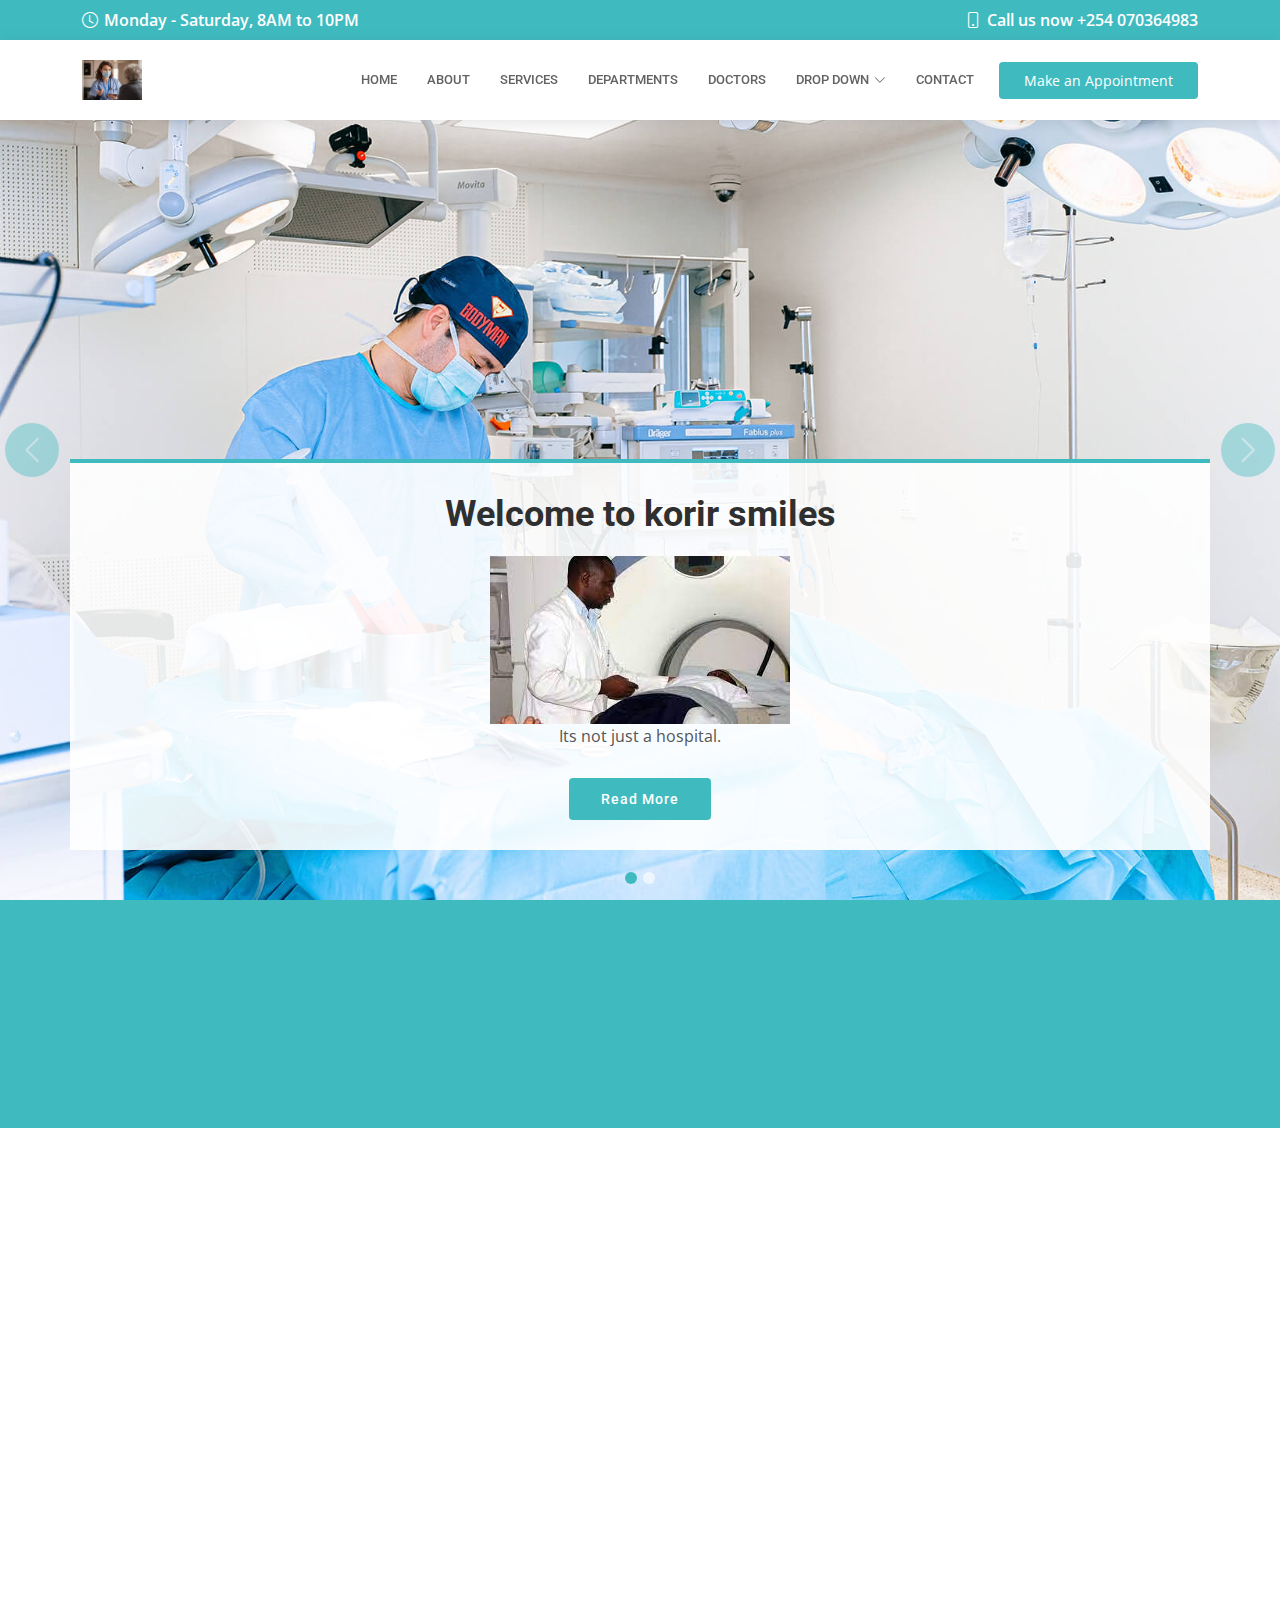
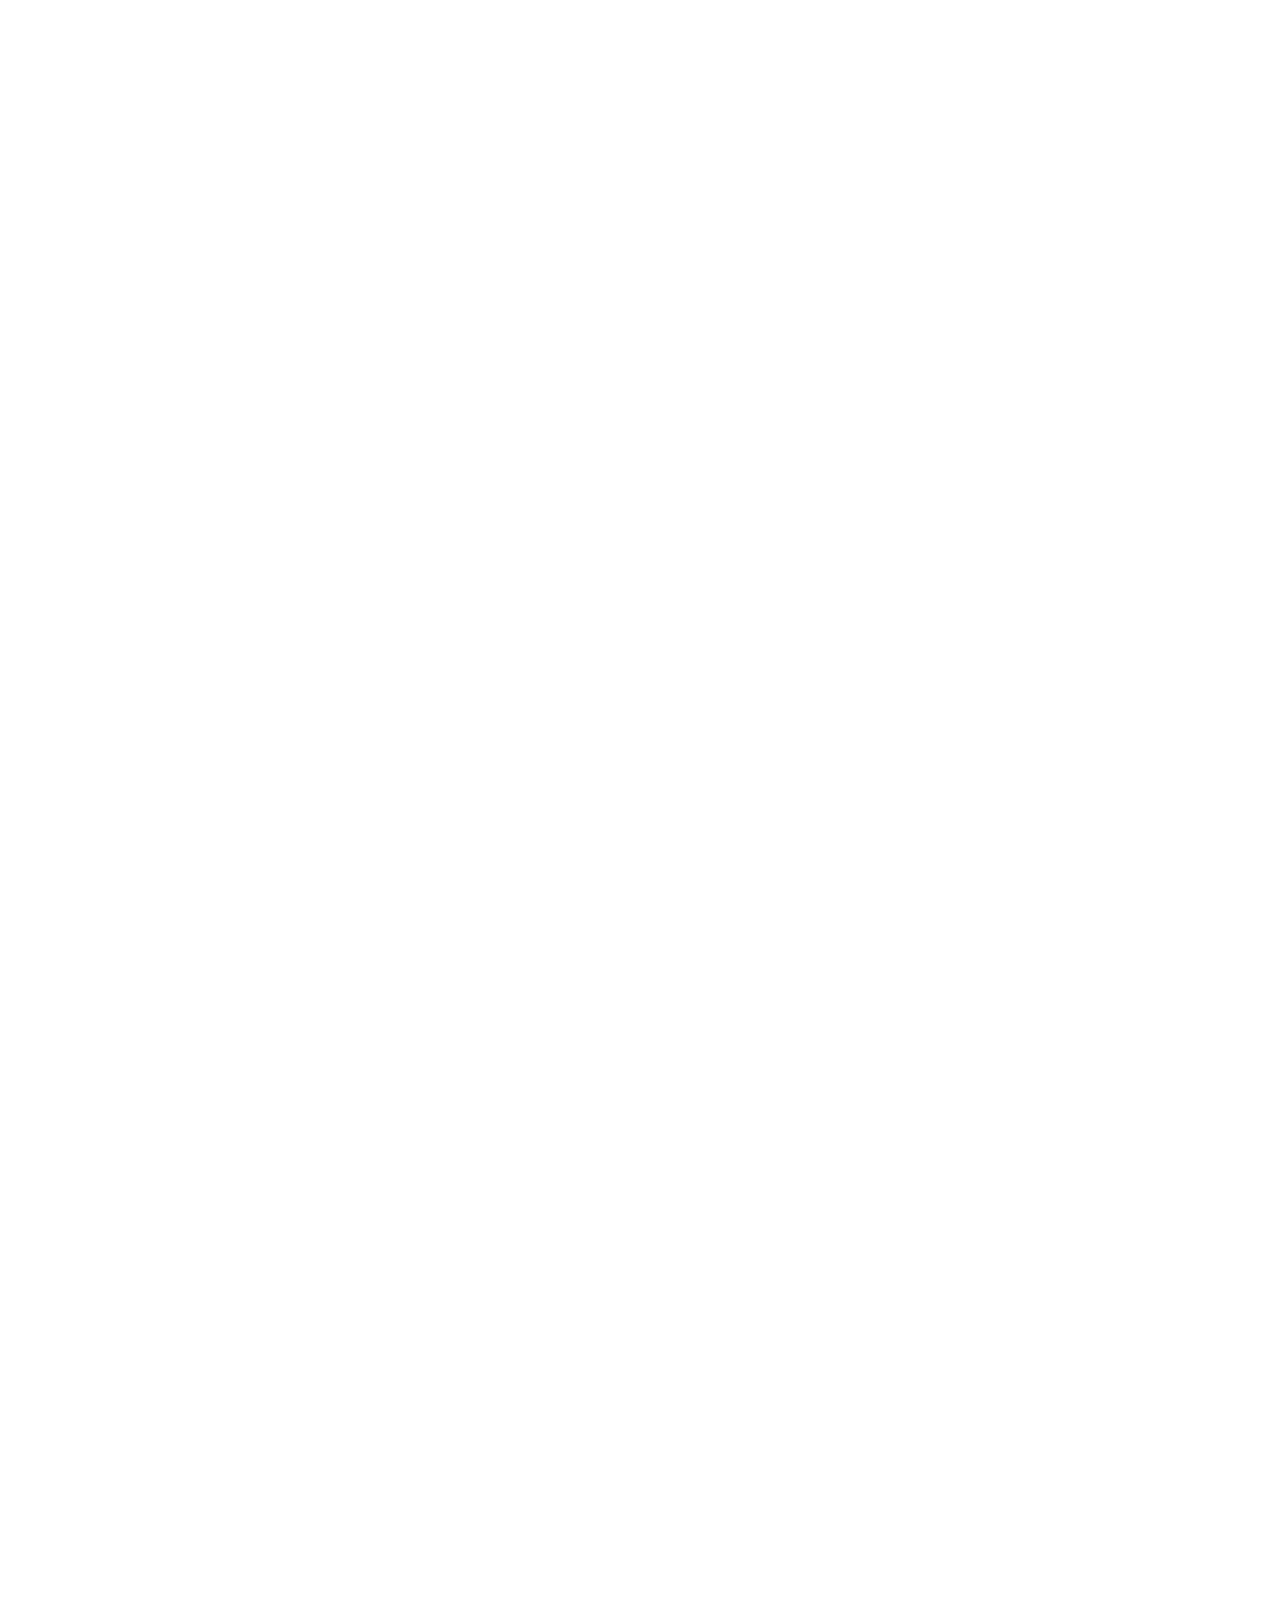
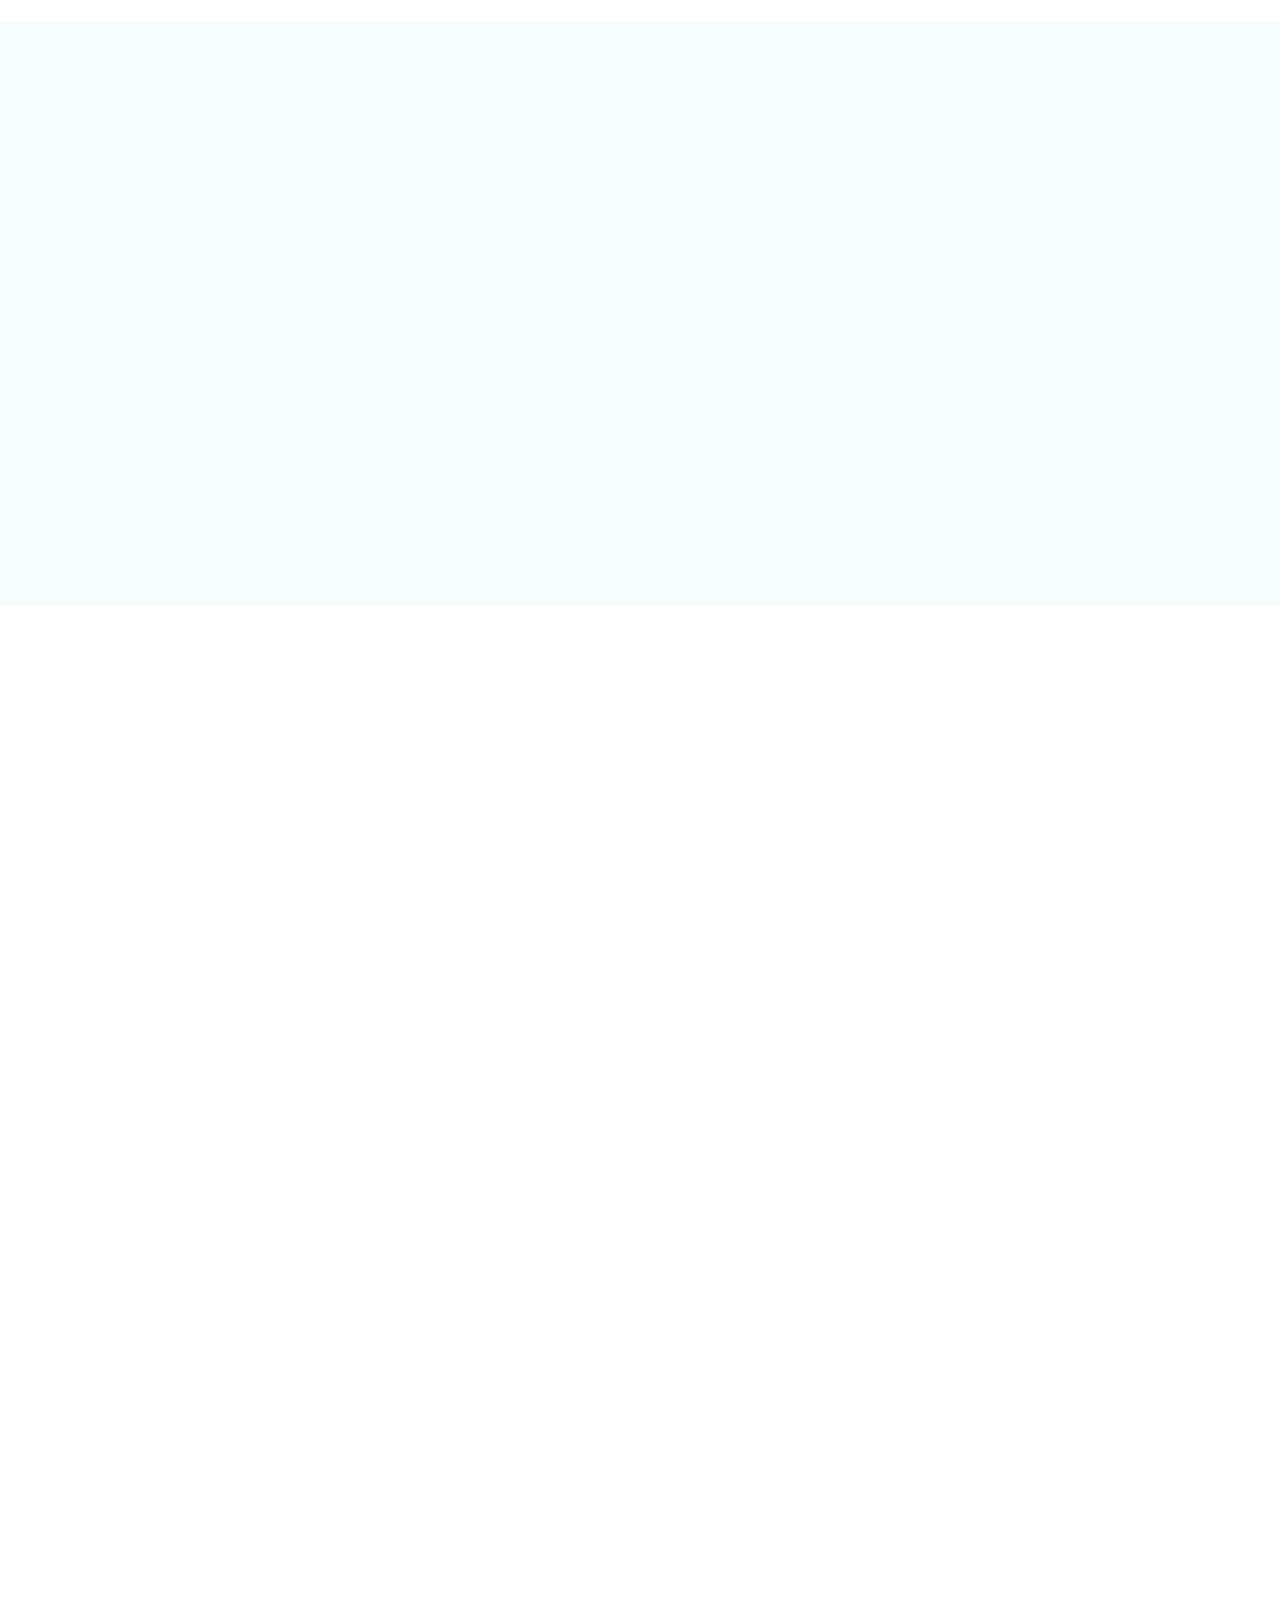
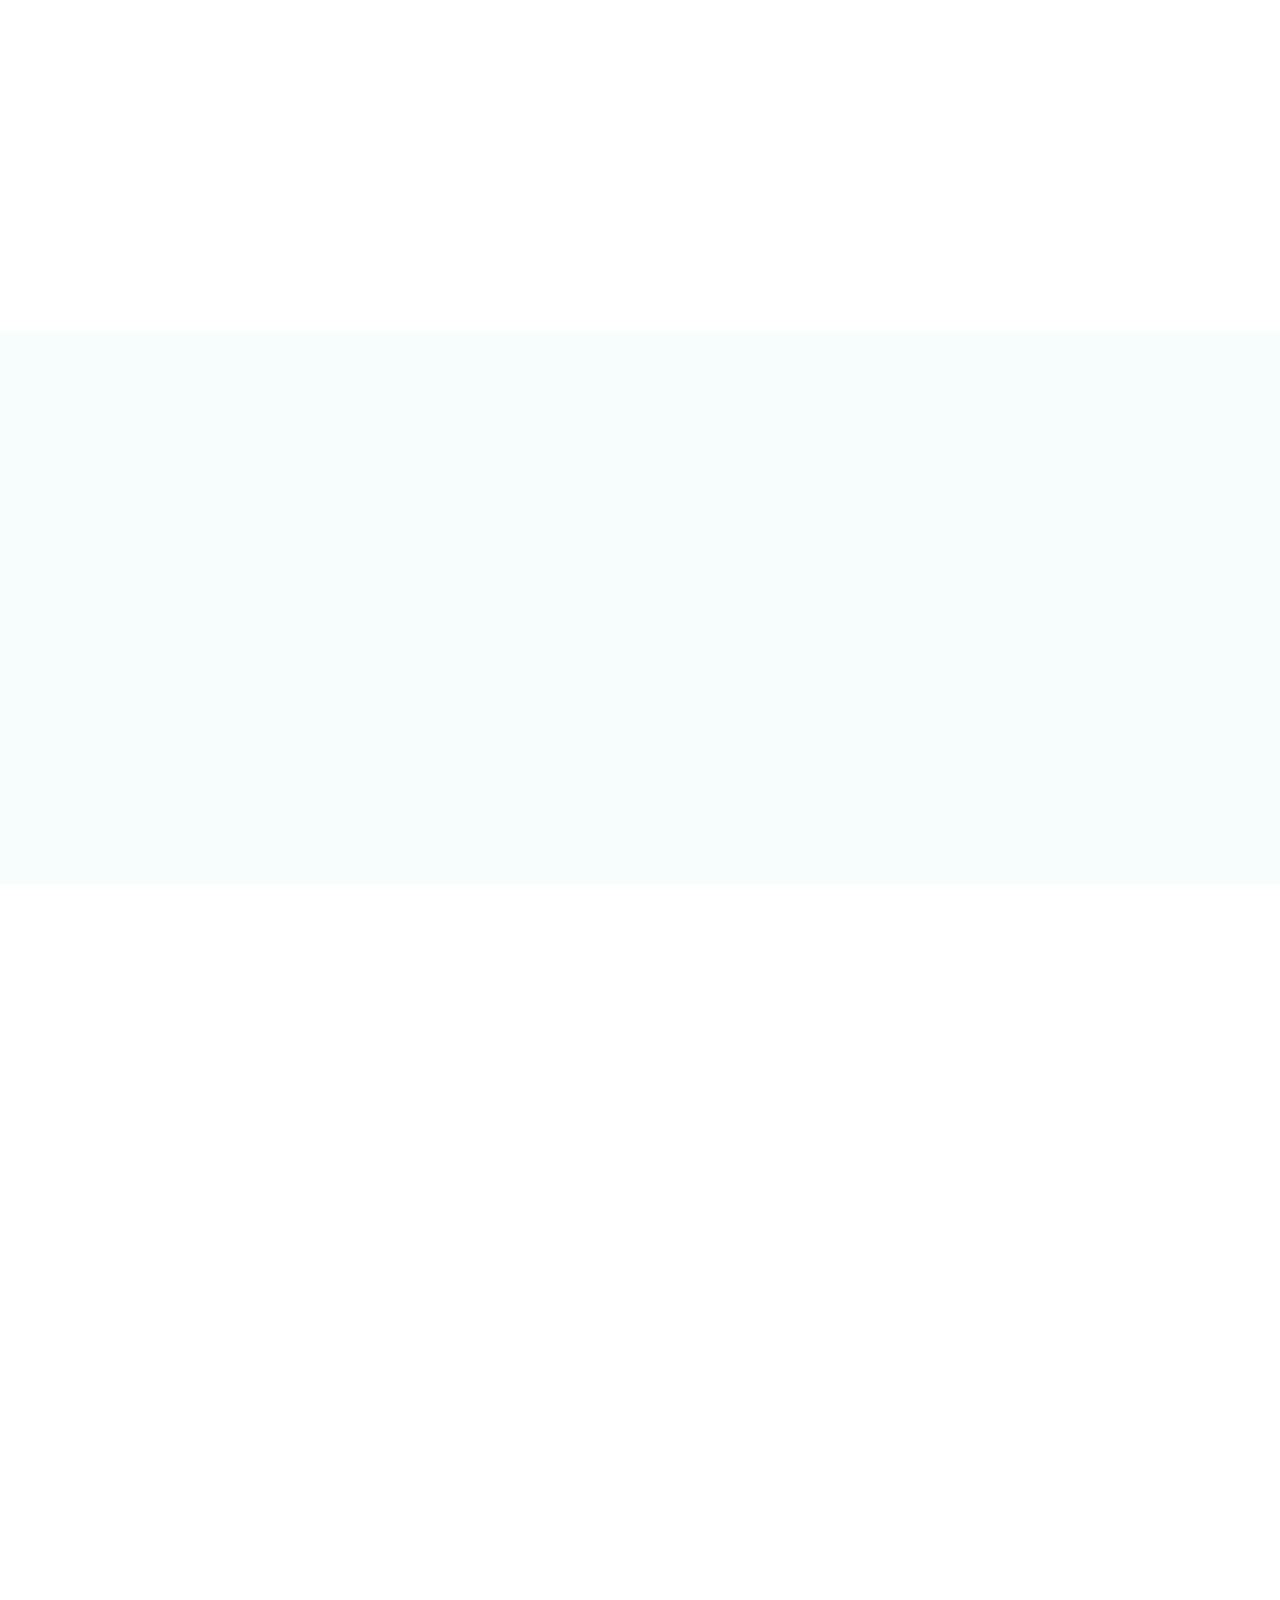
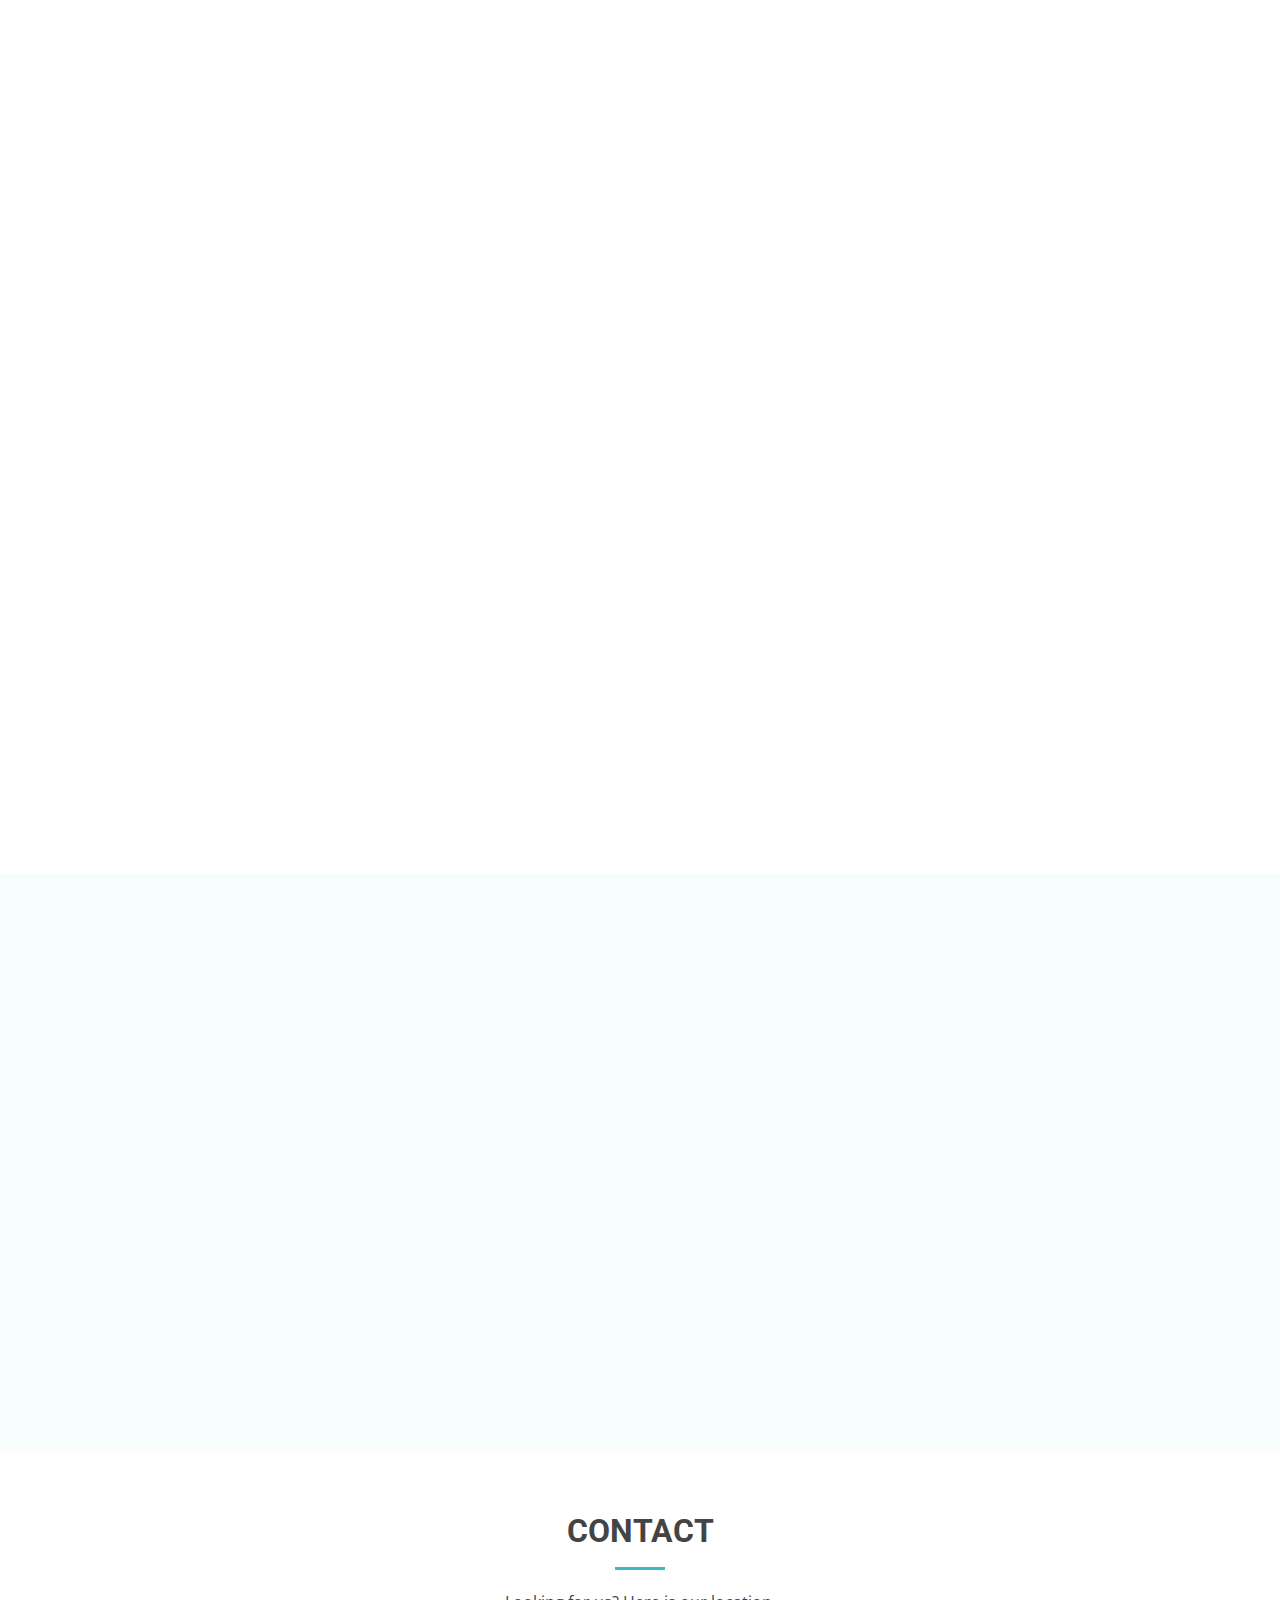
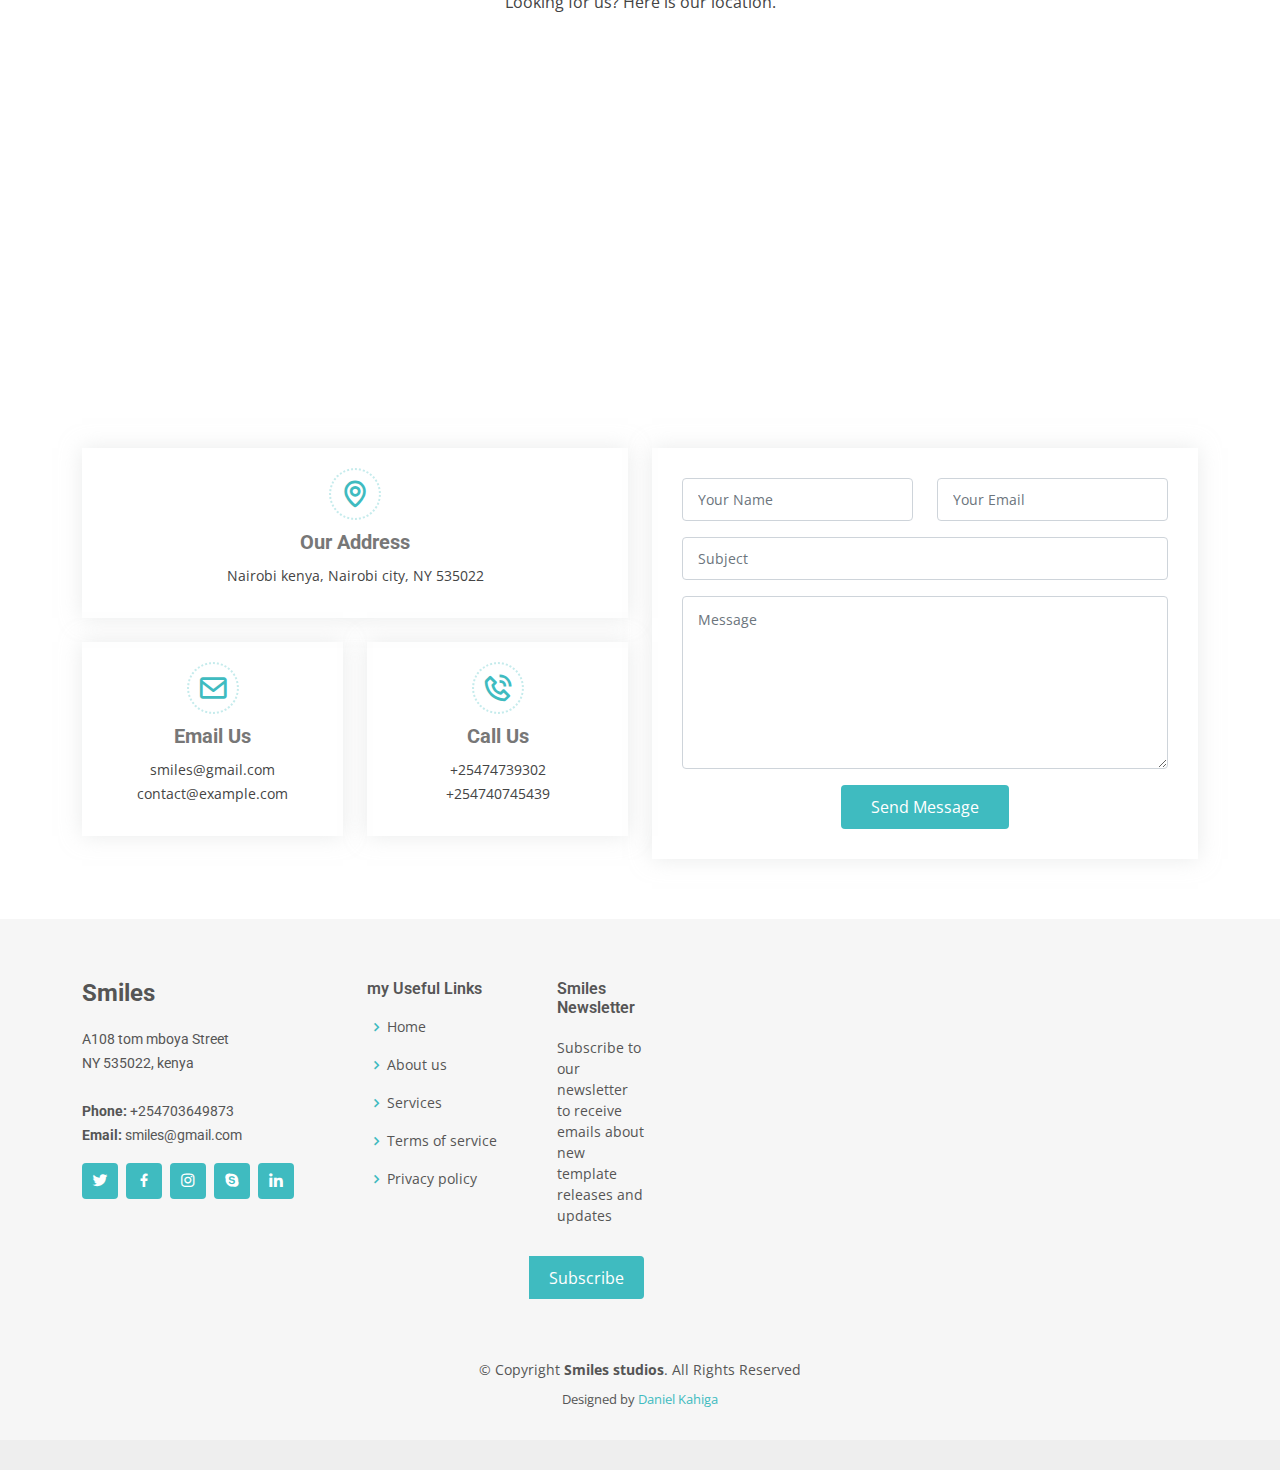
==== commit 2ddc5fe4: "Update index.html" ====
--- a/index.html
+++ b/index.html
@@ -119,7 +119,7 @@
         <div class="carousel-item" style="background-image: url(assets/img/slide/slide-2.jpg)">
           <div class="container">
             <h2>World-class care, here and now </h2>
-            <p> korir Smiles  has set the standard for comprehensive healthcare and modern medical education in East Africa. Our dedicated staff, advanced facilities and state-of-the-art technologies have earned the hospital great reputation as a leading medical institution and teaching hospital in the region, and beyond.  </p>
+            <p>  Smiles  has set the standard for comprehensive healthcare and modern medical education in East Africa. Our dedicated staff, advanced facilities and state-of-the-art technologies have earned the hospital great reputation as a leading medical institution and teaching hospital in the region, and beyond.  </p>
             <a href="#about" class="btn-get-started scrollto">Read More</a>
           </div>
         </div>
@@ -173,7 +173,7 @@
           <div class="col-lg-6 pt-4 pt-lg-0 content" data-aos="fade-left">
             <h3>Who we are?</h3>
             <p class="fst-italic">
-            korir Smiles is a private, not-for-profit institution committed to making high calibre healthcare and medical education accessible to all. Our main hospital campus is located in the Parklands area of Nairobi. In addition, we have 50 Medical and Diagnostic Centres ​ throughout East Africa providing primary and specialised care as well as various diagnostic tests. Our Patient Welfare Programme also offers financial assistance to uninsured and low-income patients who would otherwise be unable to afford the medical care they require.​
+             Smiles is a private, not-for-profit institution committed to making high calibre healthcare and medical education accessible to all. Our main hospital campus is located in the Parklands area of Nairobi. In addition, we have 50 Medical and Diagnostic Centres ​ throughout East Africa providing primary and specialised care as well as various diagnostic tests. Our Patient Welfare Programme also offers financial assistance to uninsured and low-income patients who would otherwise be unable to afford the medical care they require.​
             </p>
 
 
@@ -389,13 +389,13 @@
                 <h3>Hepatology</h3>
                 <p class="fst-italic"></p>
                 <img src="assets/img/departments-3.jpg" alt="" class="img-fluid">
-                <p> branch of medicine concerned with the study, prevention, diagnosis, and management of diseases that affect the liver, gallbladder, biliary tree, and pancreas.</p>
+                <p>  Branch of medicine concerned with the study, prevention, diagnosis, and management of diseases that affect the liver, gallbladder, biliary tree, and pancreas.</p>
               </div>
               <div class="tab-pane" id="tab-4">
                 <h3>Pediatrics</h3>
                 <p class="fst-italic"></p>
                 <img src="assets/img/departments-4.jpg" alt="" class="img-fluid">
-                <p>the branch of medicine dealing with the health and medical care of infants, children, and adolescents from birth up to the age of 18. </p>
+                <p>The branch of medicine dealing with the health and medical care of infants, children, and adolescents from birth up to the age of 18. </p>
               </div>
             </div>
           </div>
@@ -678,7 +678,7 @@
           <li>
             <div data-bs-toggle="collapse" href="#faq4" class="collapsed question">Can I access my medical records?<i class="bi bi-chevron-down icon-show"></i><i class="bi bi-chevron-up icon-close"></i></div>
             <div id="faq4" class="collapse" data-bs-parent=".faq-list">
-              <p> es, patients can access their medical reports. All information is held in confidence and cannot be released to any third party without a patient's written expressed consent. For more information on accessing your medical records, please visit the Hospital's Medical Records Department located next to the Accident and Emmergency Department.</p>
+              <p> Yes, patients can access their medical reports. All information is held in confidence and cannot be released to any third party without a patient's written expressed consent. For more information on accessing your medical records, please visit the Hospital's Medical Records Department located next to the Accident and Emmergency Department.</p>
 
             </div>
           </li>
@@ -686,7 +686,7 @@
           <li>
             <div data-bs-toggle="collapse" href="#faq5" class="collapsed question">: How can corporate clients keep track of Hospital medical expenses? <i class="bi bi-chevron-down icon-show"></i><i class="bi bi-chevron-up icon-close"></i></div>
             <div id="faq5" class="collapse" data-bs-parent=".faq-list">
-              <p>Medicio,N provides itemised billing for all services rendered to individual patients. The frequency of billing can be agreed with the Hospital. Medicio does its best to inform clients prior to implementing price adjustments, however prices are subject to change without notice.​
+              <p> Smiles provides itemised billing for all services rendered to individual patients. The frequency of billing can be agreed with the Hospital. Medicio does its best to inform clients prior to implementing price adjustments, however prices are subject to change without notice.​
 </p>
 
             </div>
@@ -732,21 +732,22 @@
                 <div class="info-box">
                   <i class="bx bx-map"></i>
                   <h3>Our Address</h3>
-                  <p>nairobi kenya, Nairobi city, NY 535022</p>
+                  <p>Nairobi kenya, Nairobi city, NY 535022</p>
                 </div>
               </div>
               <div class="col-md-6">
                 <div class="info-box mt-4">
                   <i class="bx bx-envelope"></i>
                   <h3>Email Us</h3>
-                  <p>contact@example.com<br>contact@example.com</p>
+                  <p>smiles@gmail.com<br>contact@example.com</p>
                 </div>
               </div>
               <div class="col-md-6">
                 <div class="info-box mt-4">
                   <i class="bx bx-phone-call"></i>
                   <h3>Call Us</h3>
-                  <p>+1 5589 55488 55<br>+1 6678 254445 41</p>
+                  <p>+25474739302<br>+254740745439
+</p>
                 </div>
               </div>
             </div>
@@ -793,12 +794,12 @@
 
           <div class="col-lg-3 col-md-6">
             <div class="footer-info">
-              <h3>Medicio</h3>
+              <h3>Smiles</h3>
               <p>
                 A108 tom mboya Street <br>
                 NY 535022, kenya<br><br>
-                <strong>Phone:</strong> +254 o703649873<br>
-                <strong>Email:</strong> japhet9263@gmail.com<br>
+                <strong>Phone:</strong> +254703649873<br>
+                <strong>Email:</strong> smiles@gmail.com<br>
               </p>
               <div class="social-links mt-3">
                 <a href="#" class="twitter"><i class="bx bxl-twitter"></i></a>
@@ -867,4 +868,4 @@
 
 </body>
 
-</html>+</html>
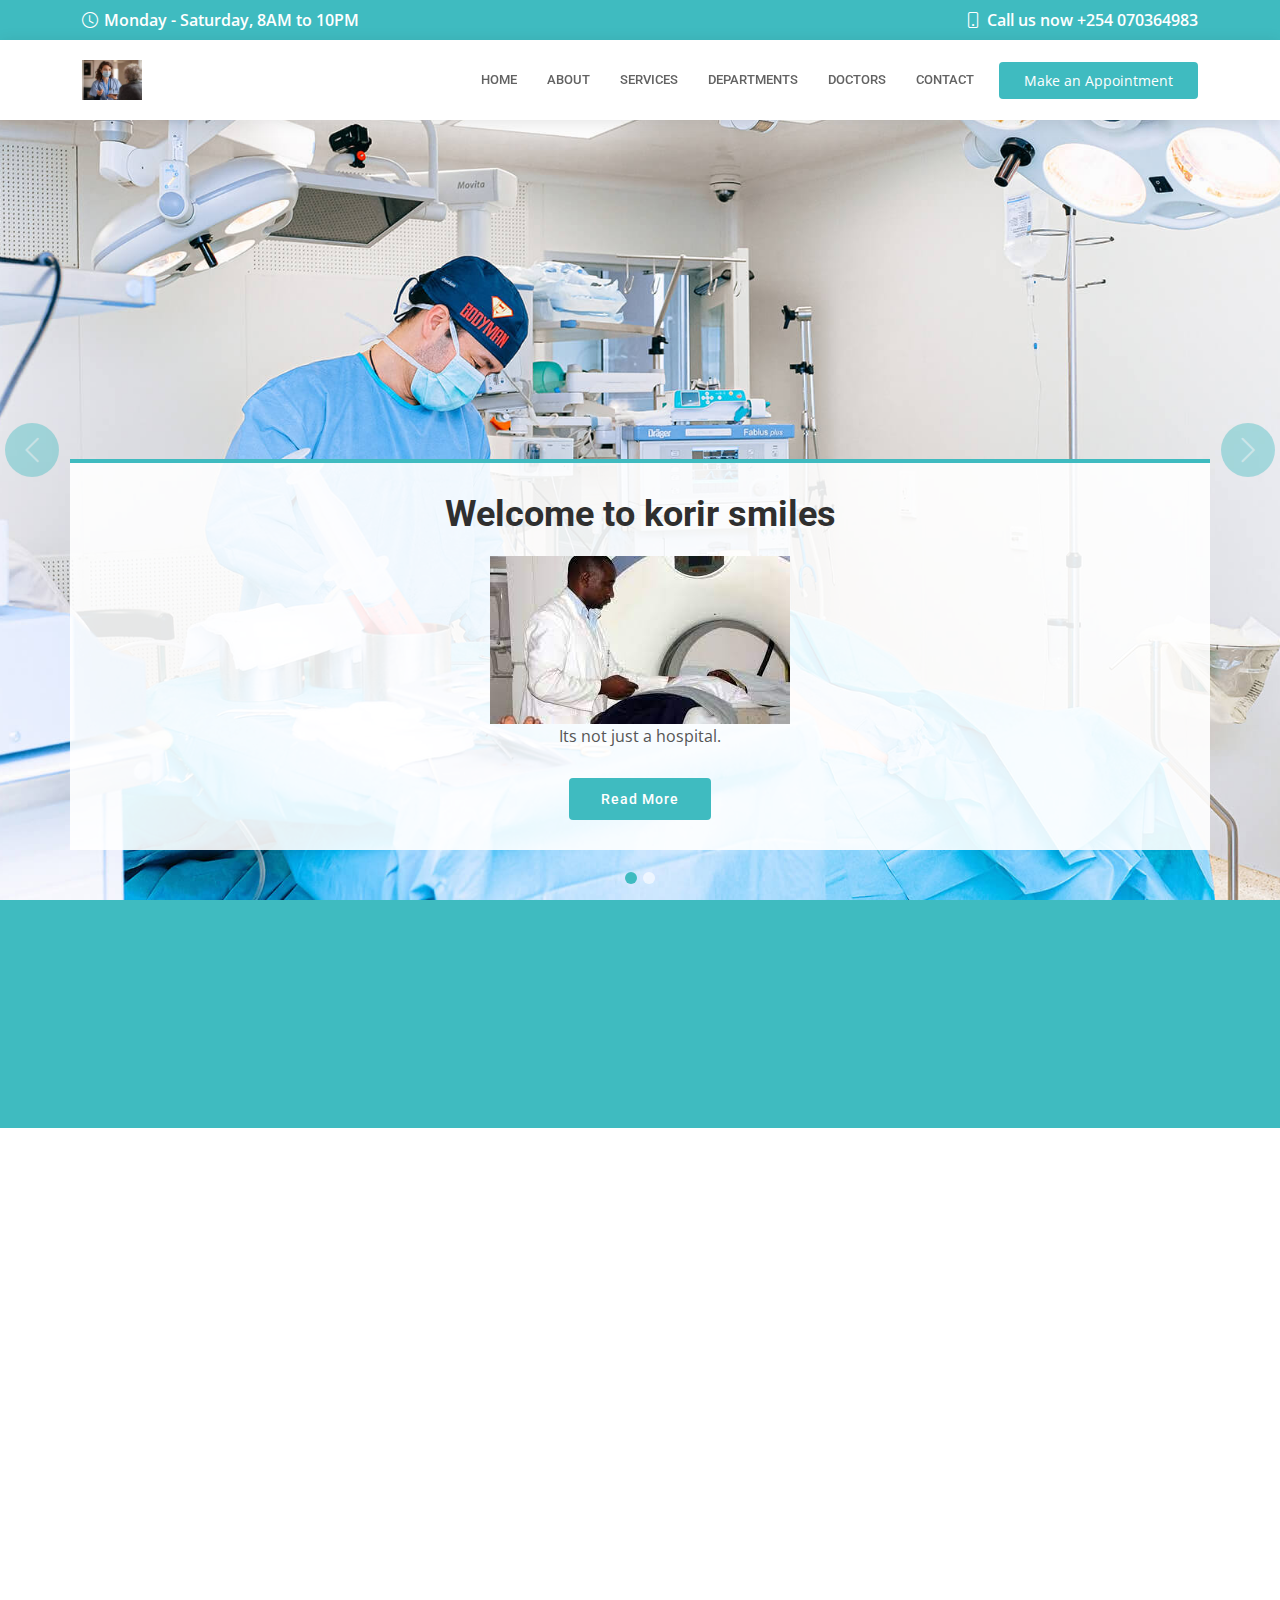
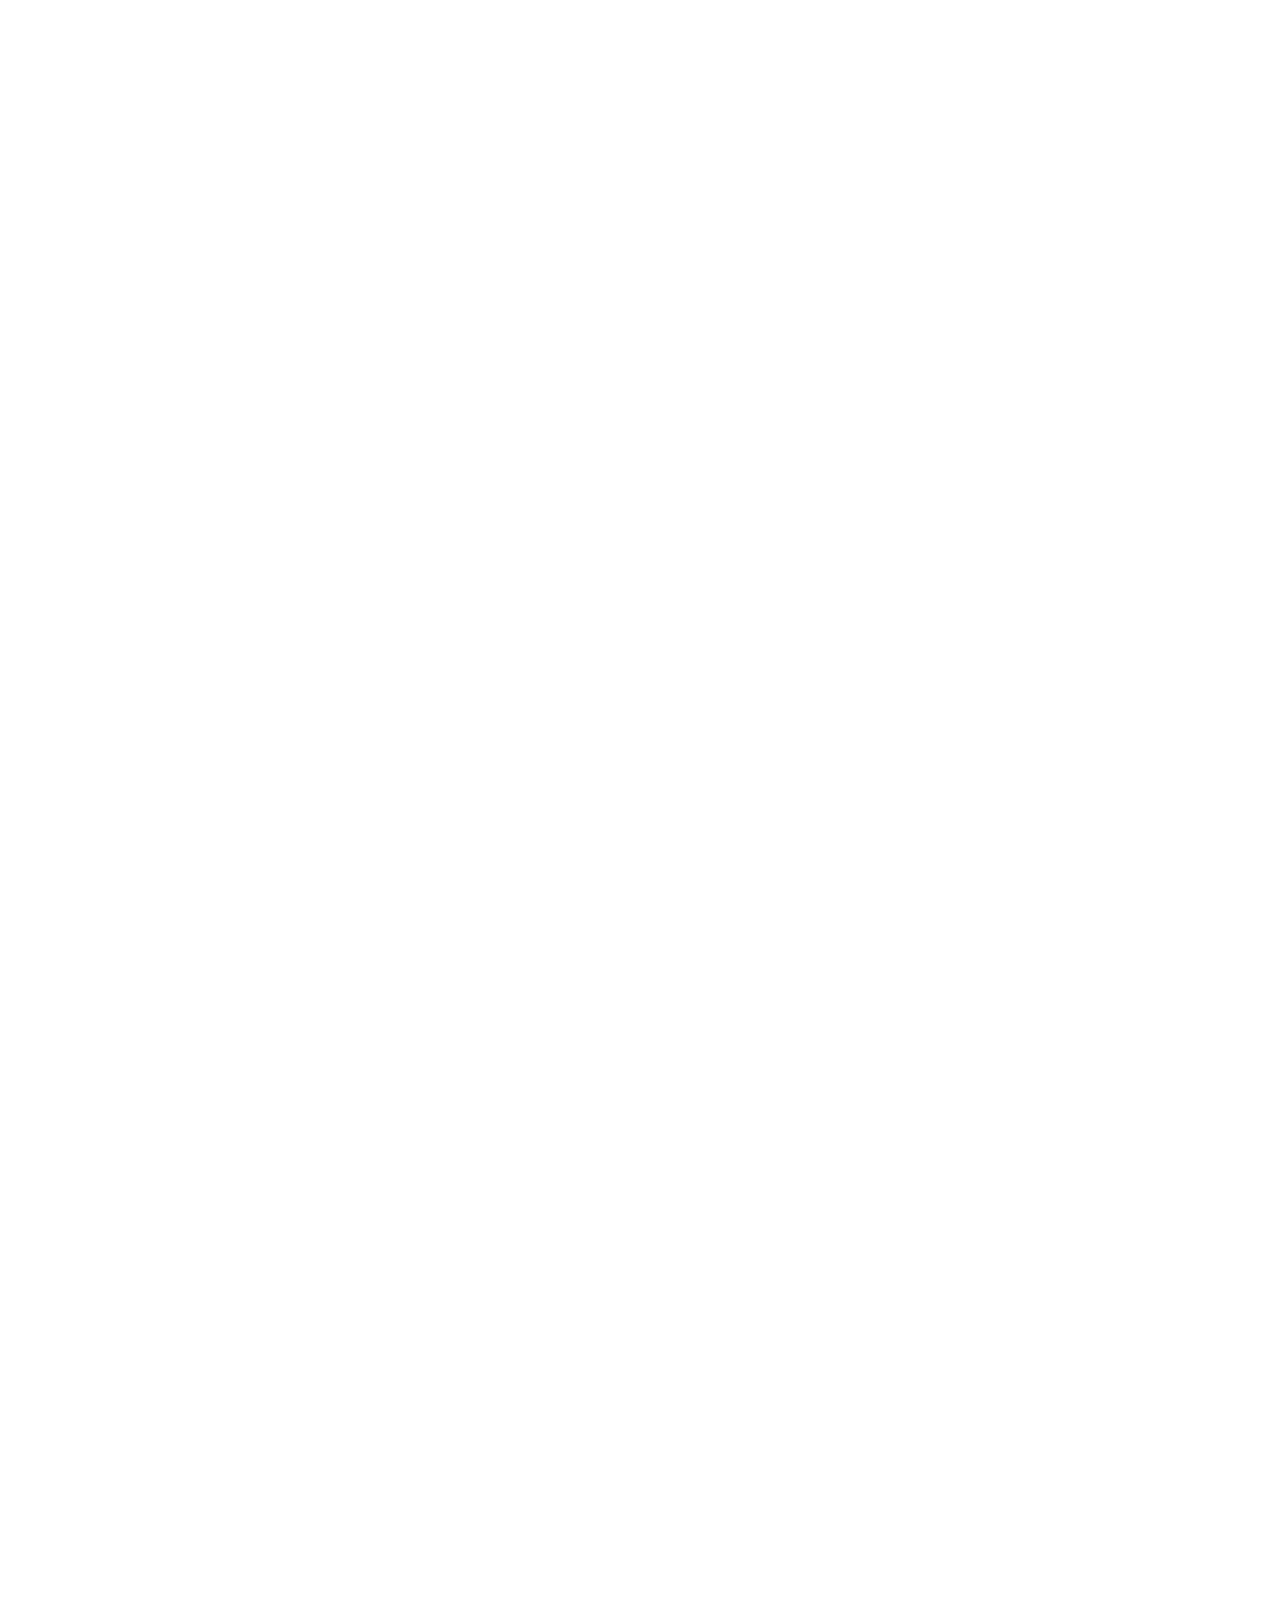
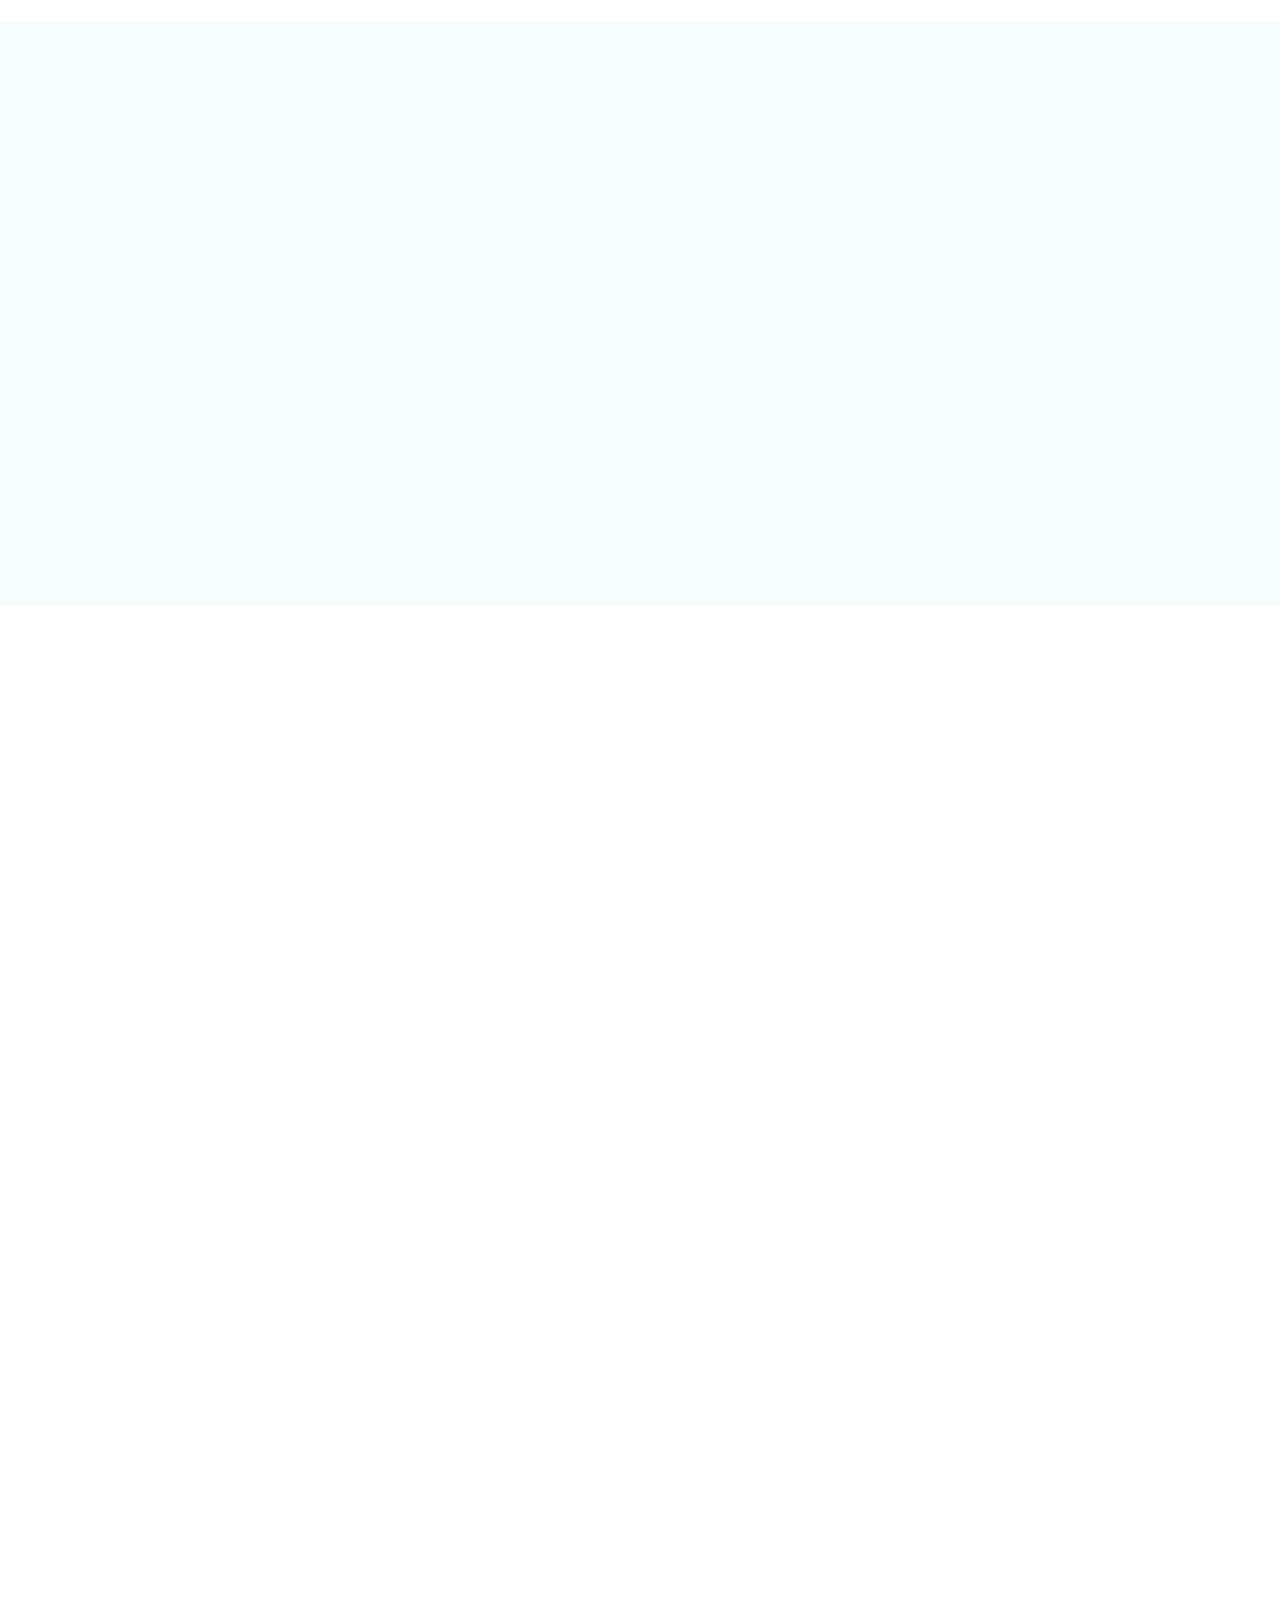
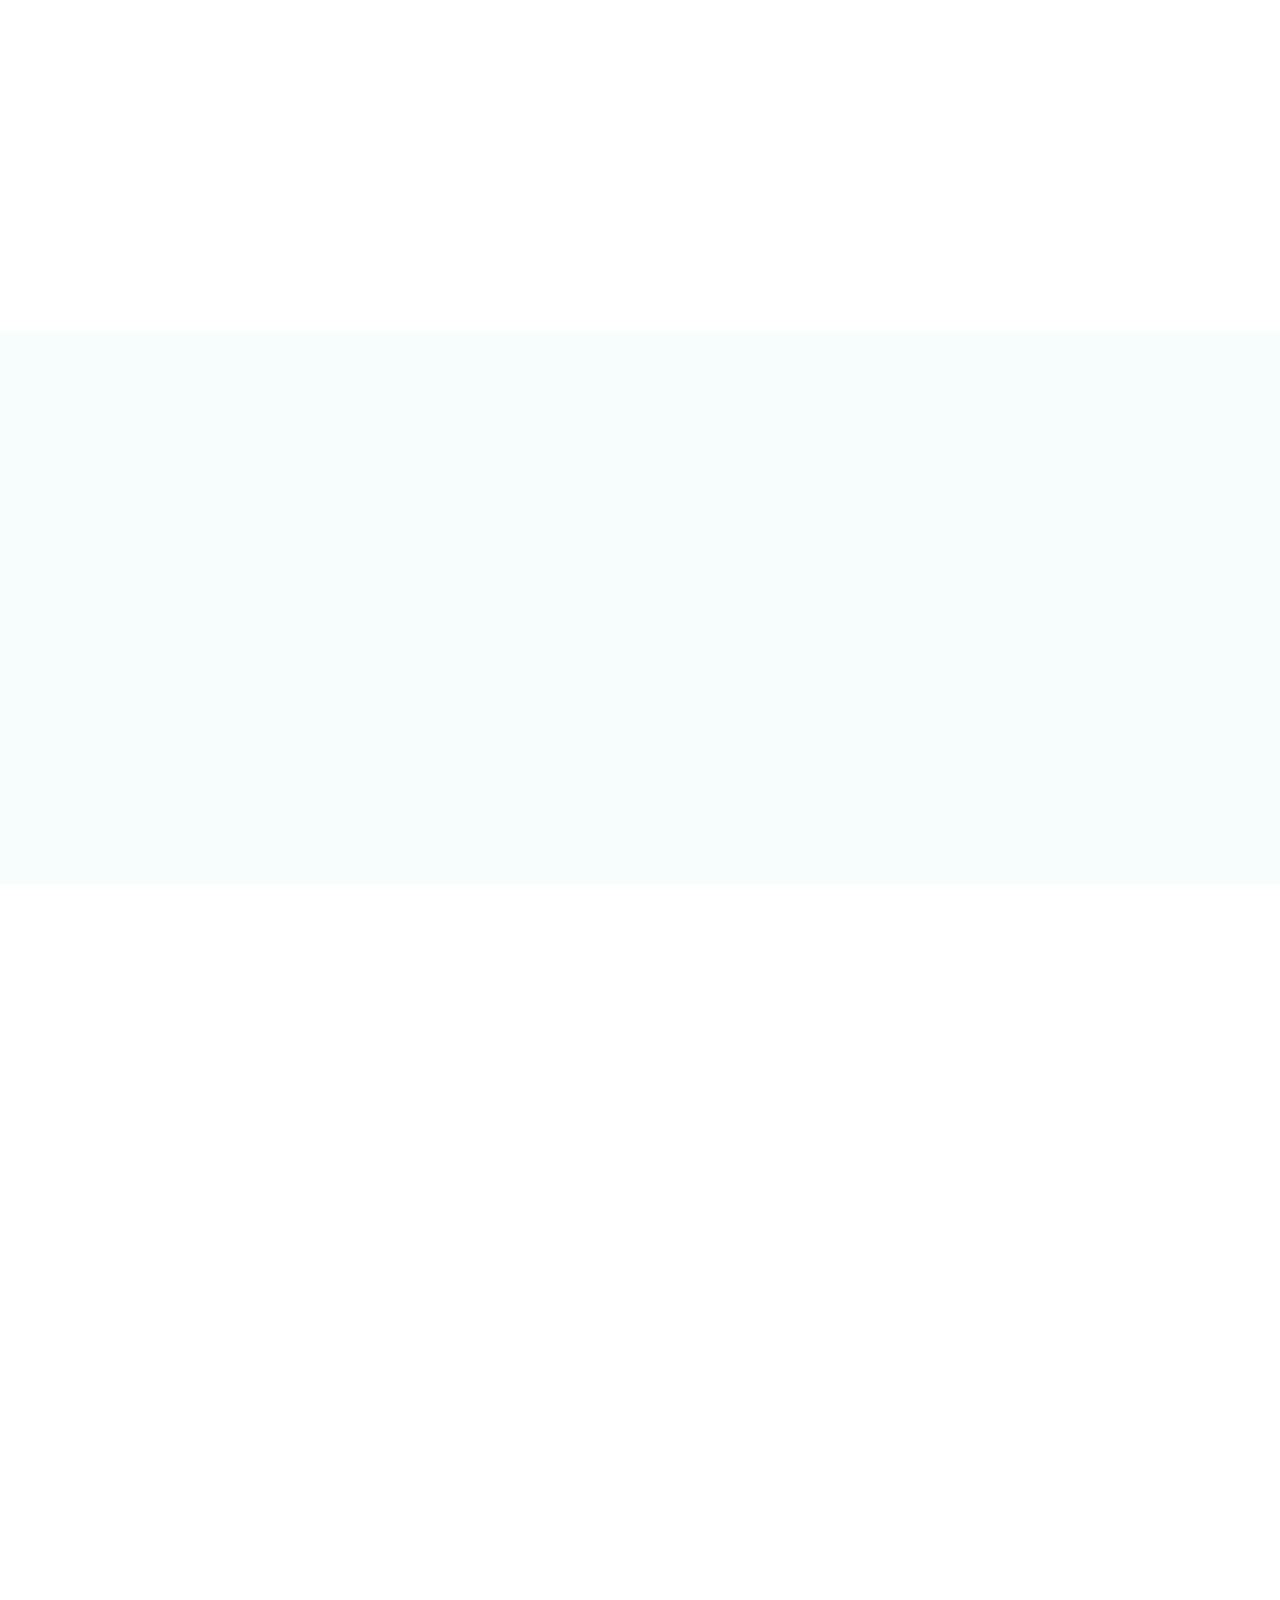
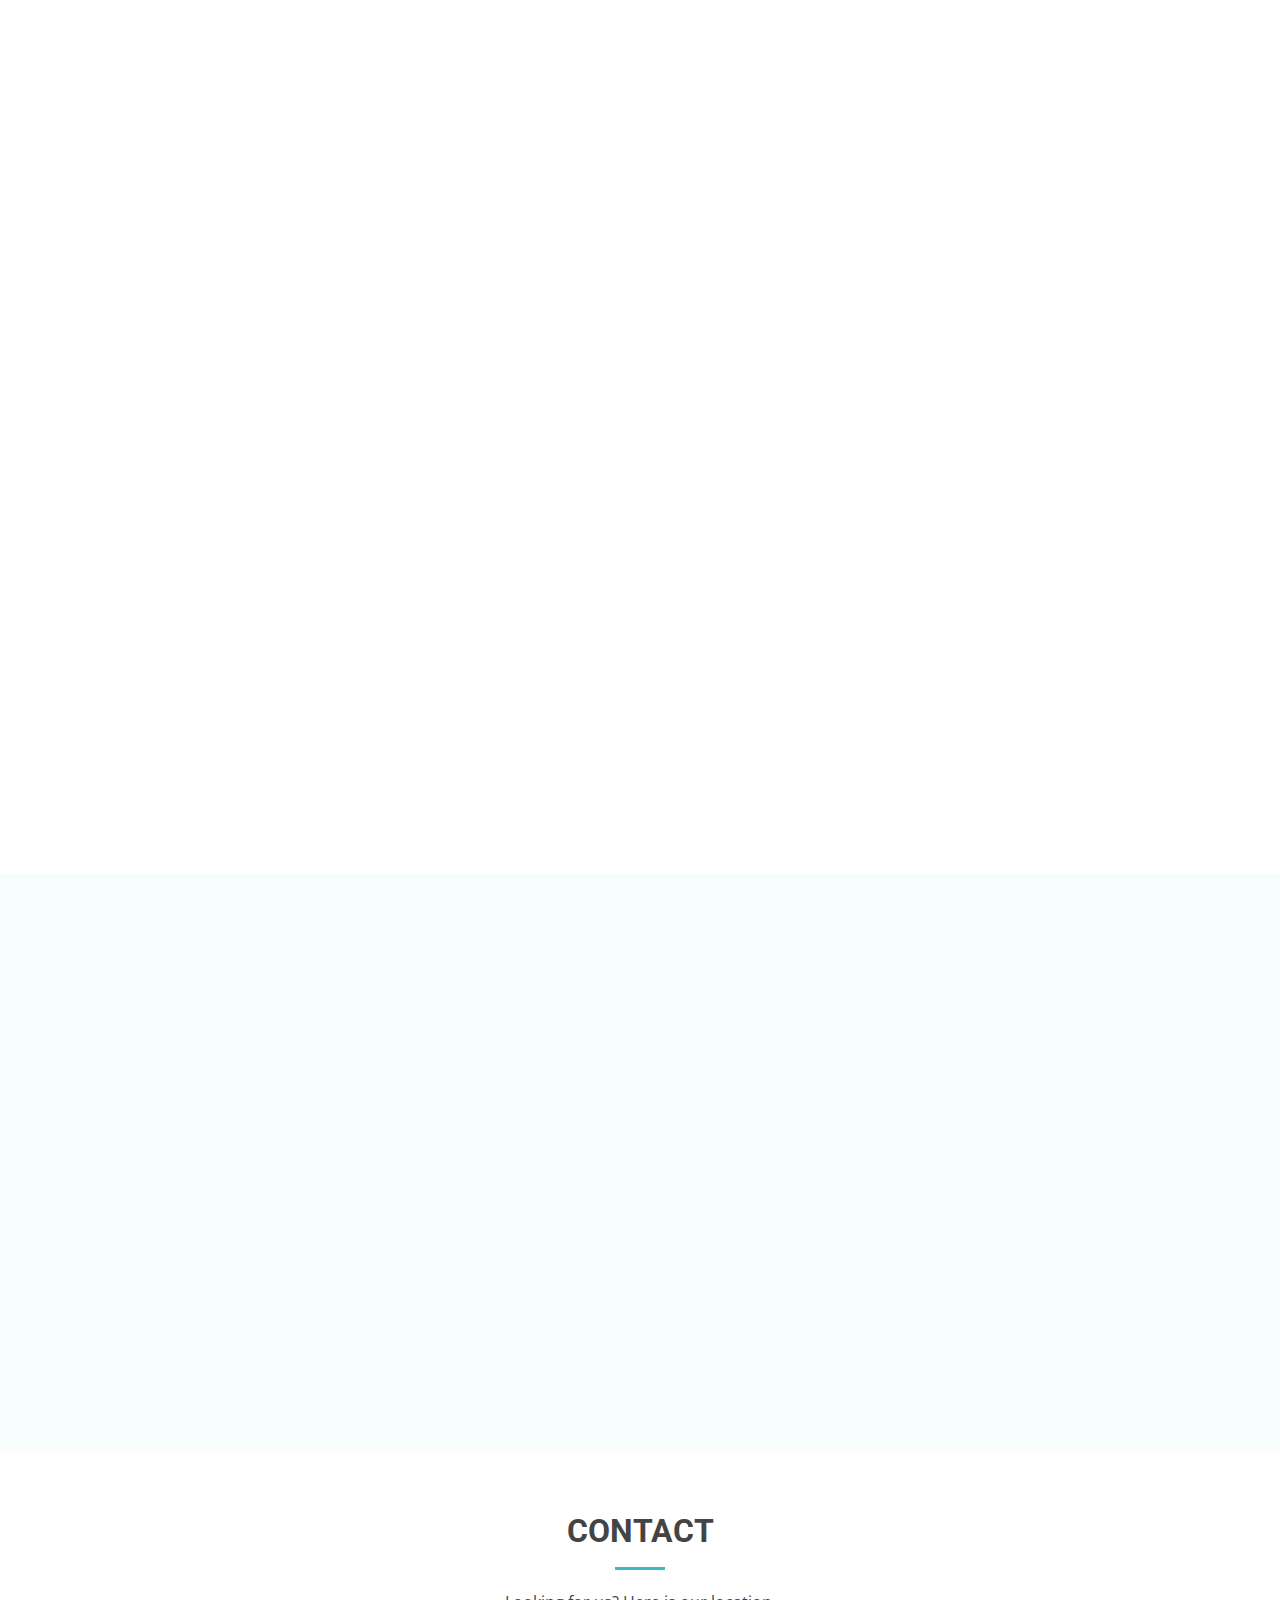
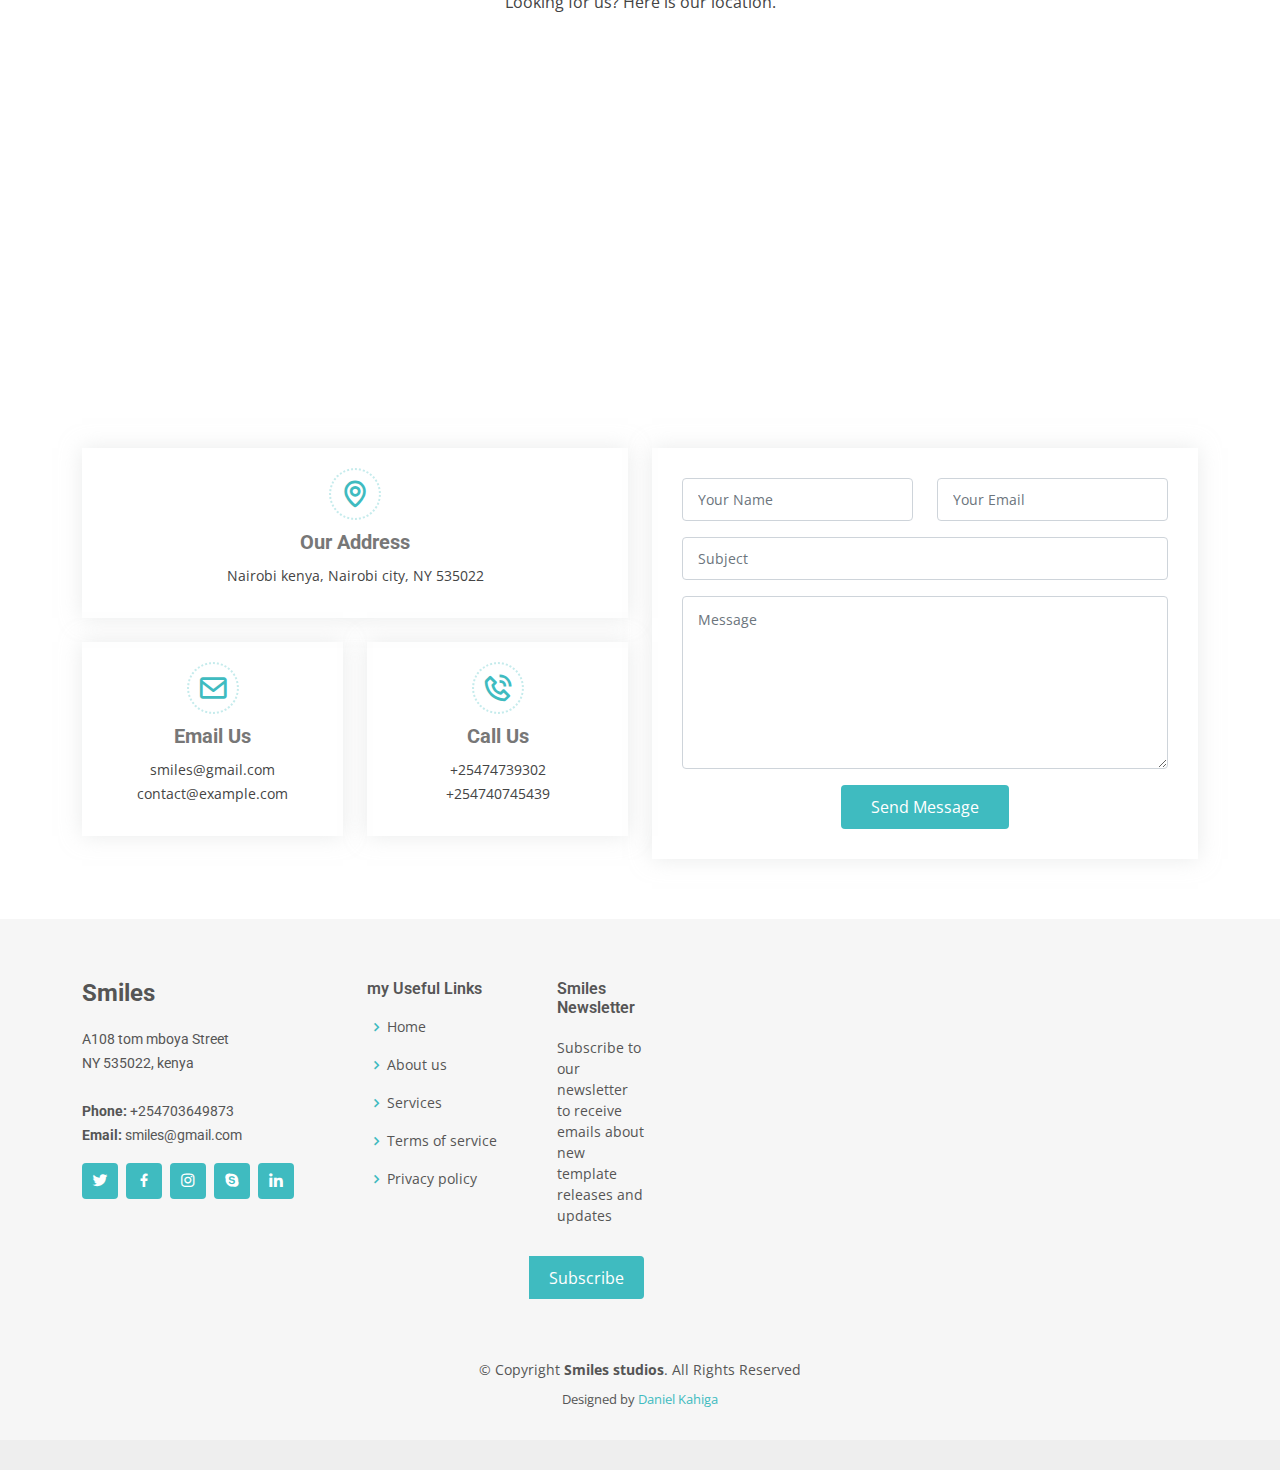
==== commit 9dd55b05: "Update index.html" ====
--- a/index.html
+++ b/index.html
@@ -31,7 +31,7 @@
   <link href="assets/css/style.css" rel="stylesheet">
 
   <!-- =======================================================
-  * Template Name: Medicio
+  * Template Name: Smiles
   * Updated: Mar 09 2023 with Bootstrap v5.2.3
   * Template URL: https://bootstrapmade.com/medicio-free-bootstrap-theme/
   * Author: BootstrapMade.com
@@ -68,23 +68,8 @@
           <li><a class="nav-link scrollto" href="#services">Services</a></li>
           <li><a class="nav-link scrollto" href="#departments">Departments</a></li>
           <li><a class="nav-link scrollto" href="#doctors">Doctors</a></li>
-          <li class="dropdown"><a href="#"><span>Drop Down</span> <i class="bi bi-chevron-down"></i></a>
-            <ul>
-              <li><a href="#">Drop Down 1</a></li>
-              <li class="dropdown"><a href="#"><span>Deep Drop Down</span> <i class="bi bi-chevron-right"></i></a>
-                <ul>
-                  <li><a href="#">Deep Drop Down 1</a></li>
-                  <li><a href="#">Deep Drop Down 2</a></li>
-                  <li><a href="#">Deep Drop Down 3</a></li>
-                  <li><a href="#">Deep Drop Down 4</a></li>
-                  <li><a href="#">Deep Drop Down 5</a></li>
-                </ul>
-              </li>
-              <li><a href="#">Drop Down 2</a></li>
-              <li><a href="#">Drop Down 3</a></li>
-              <li><a href="#">Drop Down 4</a></li>
-            </ul>
-          </li>
+          
+                 
           <li><a class="nav-link scrollto" href="#contact">Contact</a></li>
         </ul>
         <i class="bi bi-list mobile-nav-toggle"></i>
